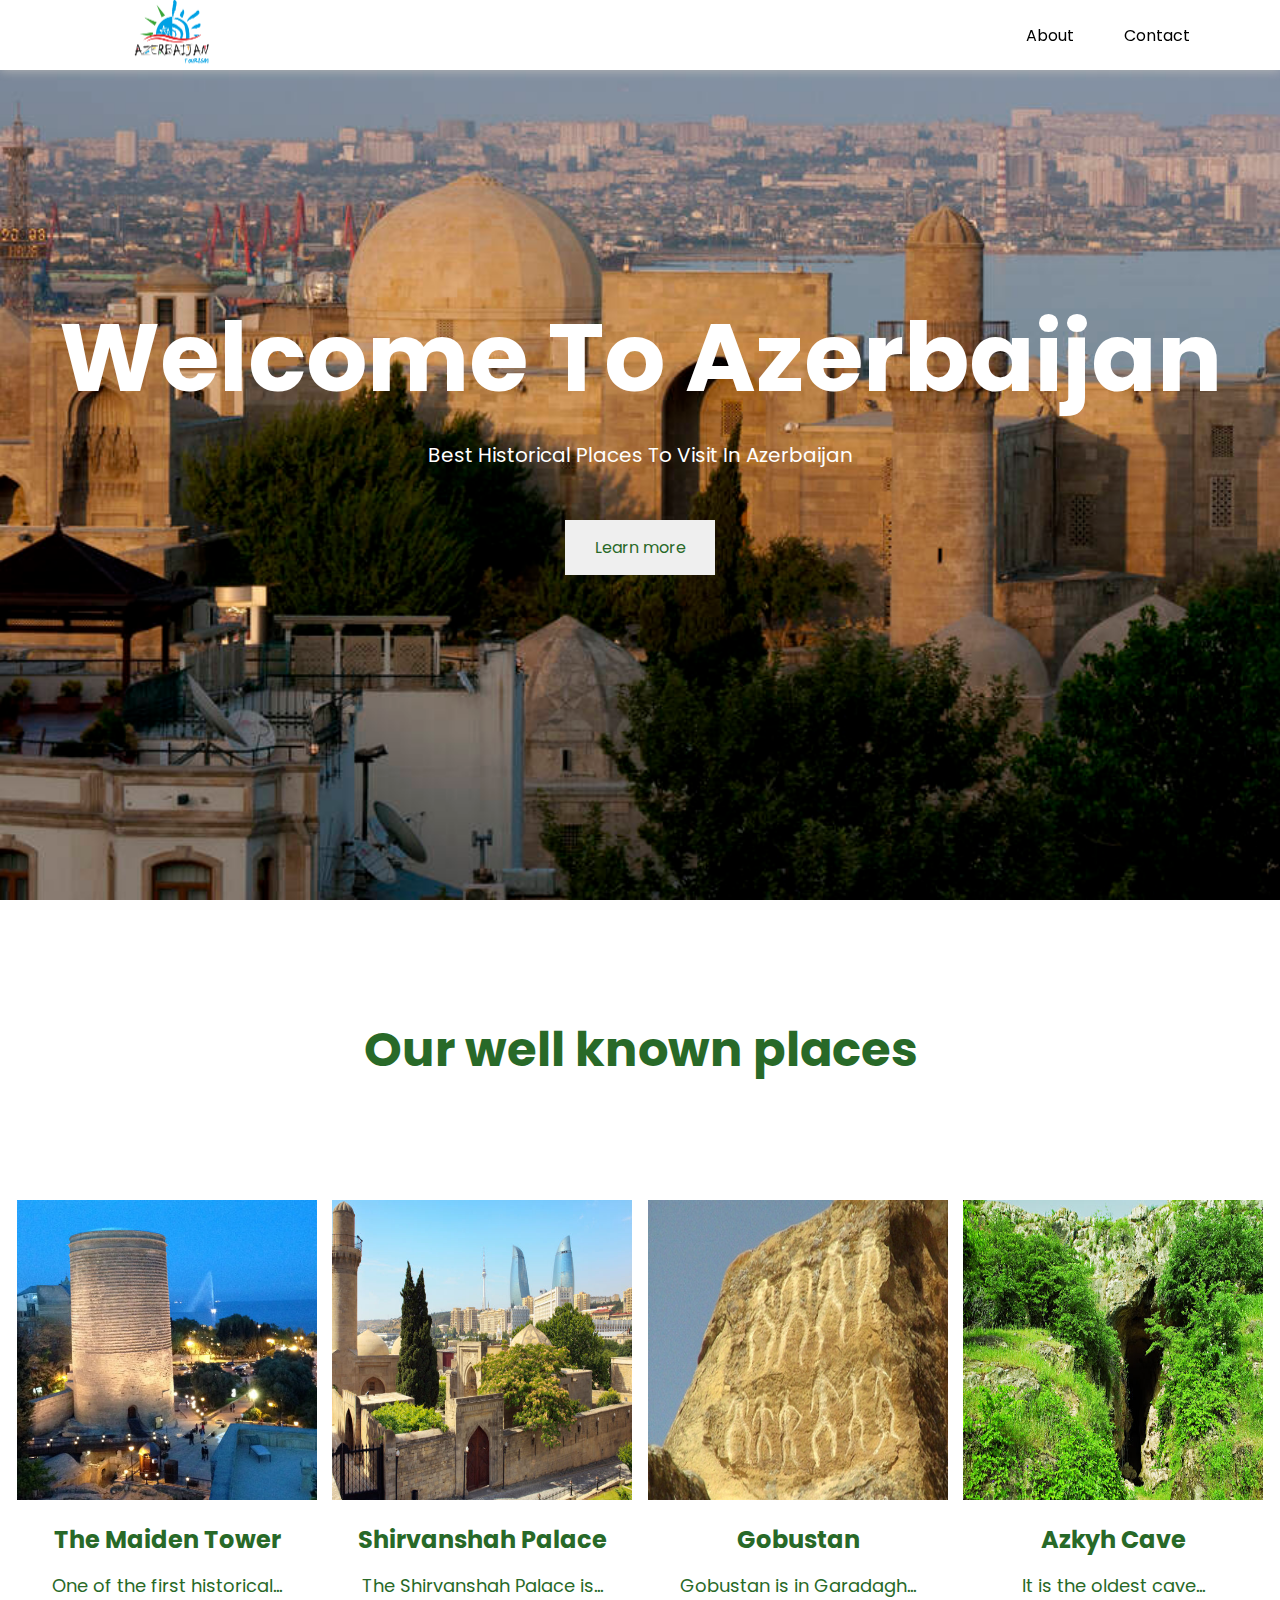
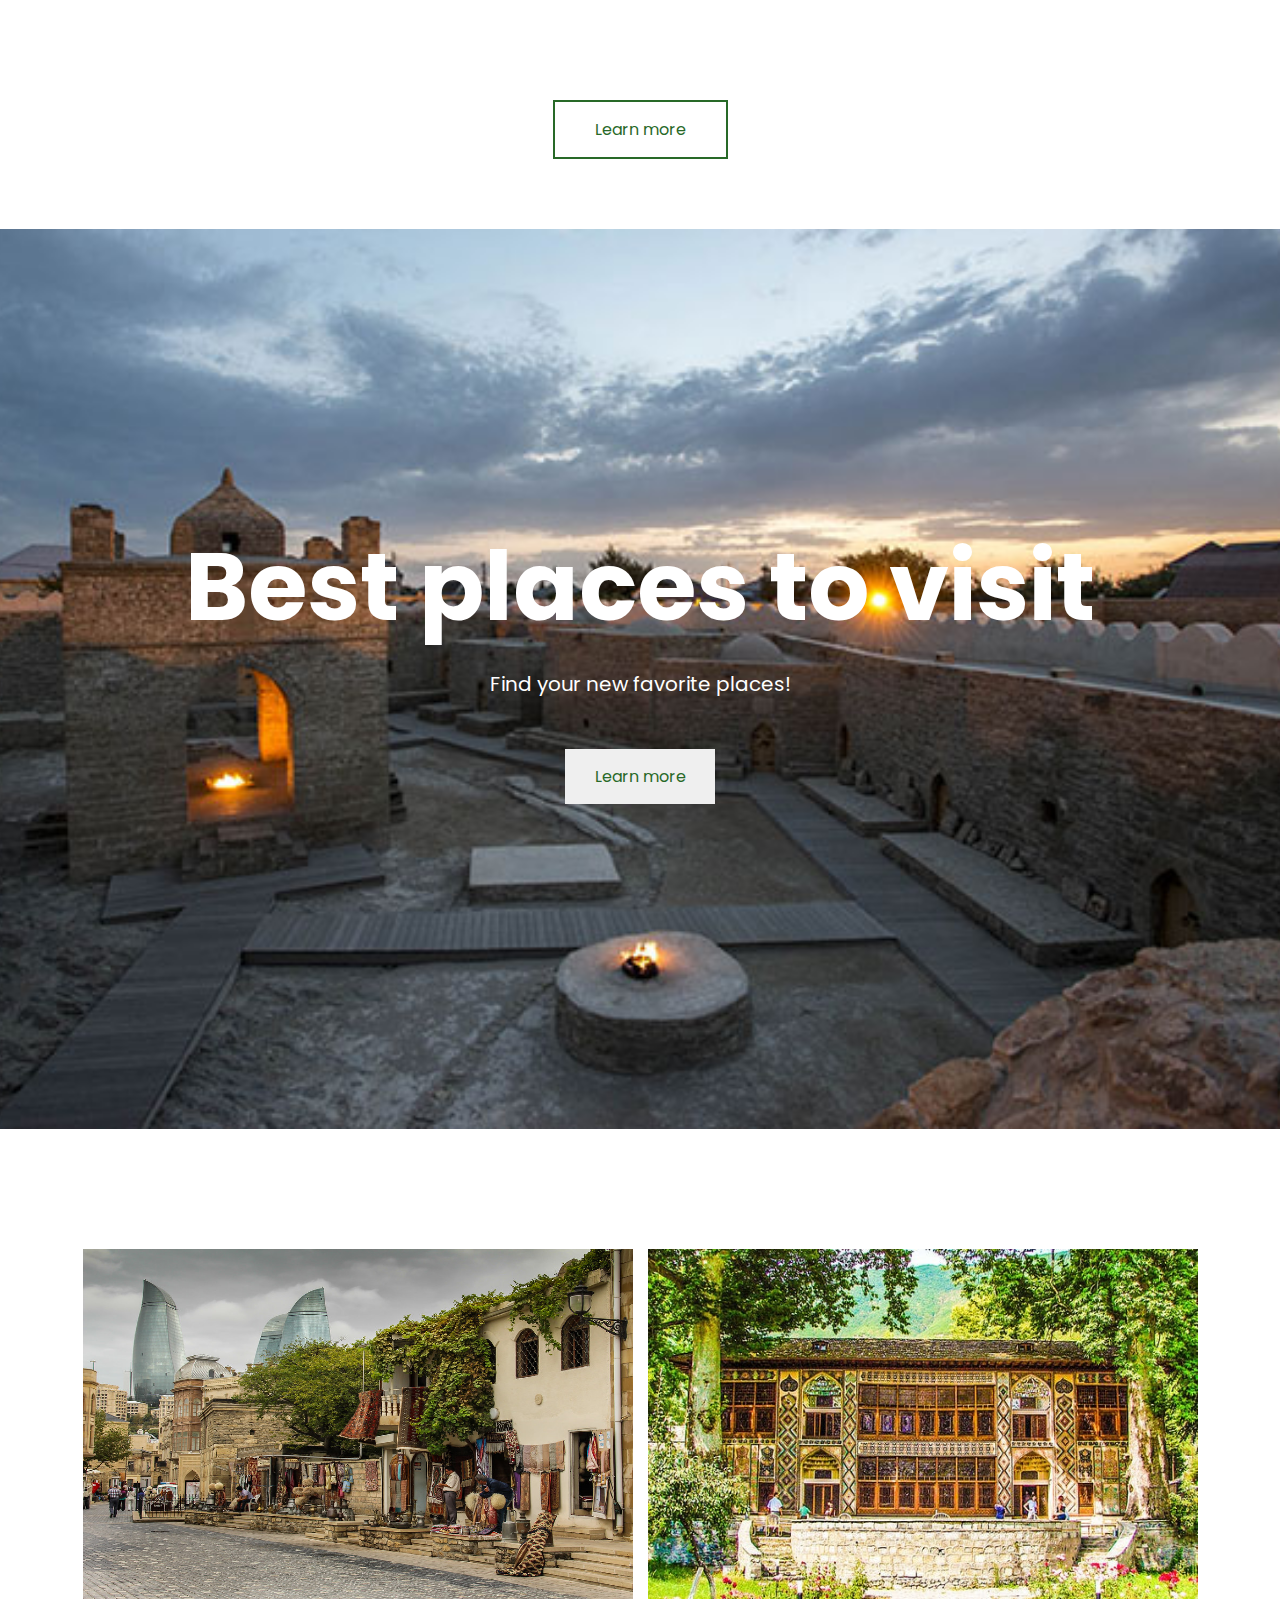
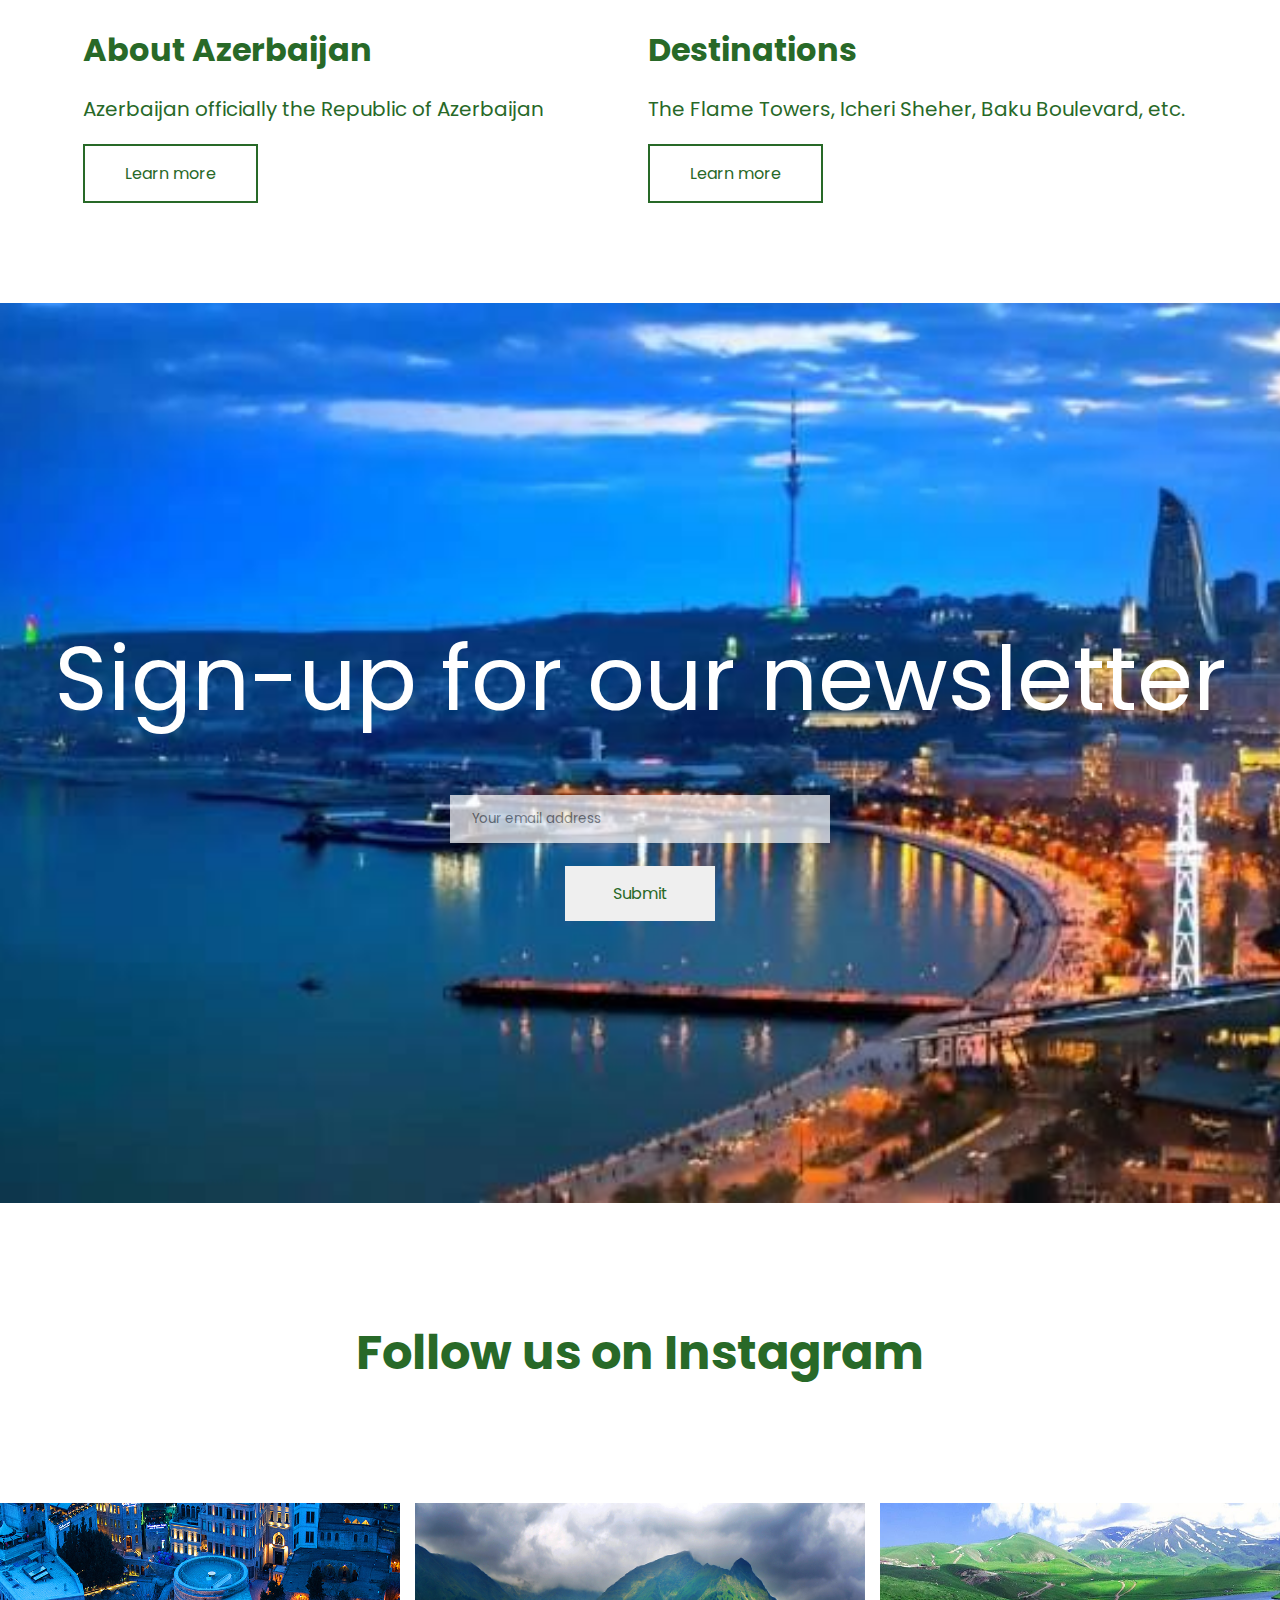
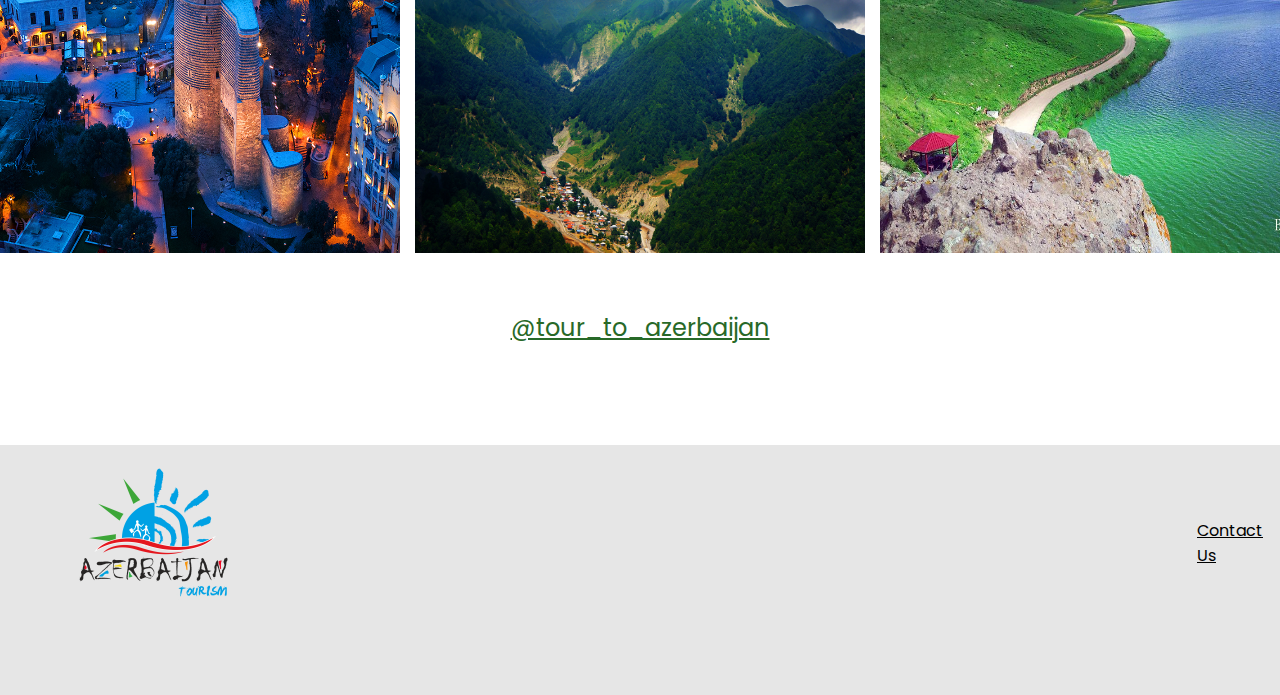
==== index.html @ d9411fdf "azerbaijan historical places" ====
<!DOCTYPE html>
<html lang="en">

<head>
    <meta charset="UTF-8">
    <meta http-equiv="X-UA-Compatible" content="IE=edge">
    <meta name="viewport" content="width=device-width, initial-scale=1.0">
    <link rel="stylesheet" href="./assets/index.css">

    <link rel="stylesheet" href="https://cdnjs.cloudflare.com/ajax/libs/font-awesome/6.2.1/css/all.min.css"
        integrity="sha512-MV7K8+y+gLIBoVD59lQIYicR65iaqukzvf/nwasF0nqhPay5w/9lJmVM2hMDcnK1OnMGCdVK+iQrJ7lzPJQd1w=="
        crossorigin="anonymous" referrerpolicy="no-referrer" />
    <link rel="preconnect" href="https://fonts.googleapis.com">
    <link rel="preconnect" href="https://fonts.gstatic.com" crossorigin>
    <link href="https://fonts.googleapis.com/css2?family=Poppins:wght@200;300;400&display=swap" rel="stylesheet">
    <link rel="icon" href="./assets/img/logo.png">
    <title>Home</title>
</head>

<body>
    <!-- NAVBAR START -->
    <nav>
        <div class="nav_container">
            <div class="logo_bar">
                <a href="">
                    <div class="hamburger_menu"><i class="fa-solid fa-bars"></i></div>
                </a>
                <a href="./index.html">
                    <div class="nav_logo"><img class="azerbaijan" src="./assets/img/logo.png" alt=""></div>
                </a>
            </div>

            <div class="menu_container">
                <ul class="menu">
                    <div class="first_menu">

                        <div id="about-a">
                            <a href="./about.html">
                                <li>About <i class="fa-solid fa-caret-down"></i></li>
                            </a>
                            <a href="./destinations.html" class="inner">Destinations</a>
                        </div>

                        <a href="./contact.html">
                            <li>Contact</li>
                        </a>
                    </div>


                </ul>
            </div>
        </div>
    </nav>
    <!-- NAVBAR END -->


    <!-- SECTION 1 START -->
    <section class="welcome">
        <div class="home_container">
            <div>
                <h1>Welcome To Azerbaijan</h1>
                <p>Best Historical Places To Visit In Azerbaijan</p>
                <a href="./about.html"> <button class="btn_head">
                        Learn more
                    </button></a>
            </div>
    </section>
    <!-- SECTION 1 END -->

    <!-- SECTION 2 START -->
    <section class="wellknown">

        <div class="wellknown_container"><span>Our well known places</span></div>

        <div class="wellknown_card">
            <div class="card_1">
                <img src="./assets/img/maidantower.jpg" alt="">
                <div class="wellknown_cards_text">
                    <h3>The Maiden Tower</h3>
                    <p>One of the first historical...</p>
                </div>
            </div>

            <div class="card_2">
                <img src="./assets/img/shirvanshahs.jpg" alt="">
                <div class="wellknown_cards_text">
                    <h3>Shirvanshah Palace</h3>
                    <p>The Shirvanshah Palace is...</p>
                </div>
            </div>

            <div class="card_3">
                <img src="./assets/img/gobustan.jpg" alt="">
                <div class="wellknown_cards_text">
                    <h3>Gobustan</h3>
                    <p>Gobustan is in Garadagh...</p>
                </div>
            </div>

            <div class="card_4">
                <img src="./assets/img/AzkyhCave.jpg" alt="">
                <div class="wellknown_cards_text">
                    <h3>Azkyh Cave</h3>
                    <p>It is the oldest cave...</p>
                </div>
            </div>
        </div>
        <div class="more_btn"><a href="./about.html"><button>Learn more</button></a></div>

    </section>
    <!-- SECTION 2 END -->


    <!-- SECTION 3 START -->

    <section class="find">
        <div class="findItems">
            <div>
                <h2>Best places to visit</h2>
                <p>Find your new favorite places!</p>
                <a href="./about.html"> <button class="btn_sec3">
                        Learn more
                    </button></a>
            </div>
    </section>
    <!-- SECTION 3 END -->

    <!-- SECTION 4 START -->
    <section class="learnMore">
        <div class="learnMoreCard">
            <div class="card1">
                <img src="./assets/img/learnmore.jpg" alt="">
                <div class="learnMoreCardText">
                    <h3>About Azerbaijan</h3>
                    <p>Azerbaijan officially the Republic of Azerbaijan</p>
                    <a href="./about.html"><button class="learnMoreBTN">Learn more</button></a>
                </div>
            </div>

            <div class="card2">
                <img src="./assets/img/shekikhan.jpg" alt="">
                <div class="learnMoreCardText">
                    <h3>Destinations</h3>
                    <p>The Flame Towers, Icheri Sheher, Baku Boulevard, etc.</p>
                    <a href="./destinations.html"><button class="learnMoreBTN">Learn more</button></a>
                </div>
            </div>
        </div>

    </section>
    <!-- SECTION 4 END -->


    <!-- SECTION 5 START -->
    <section class="signUp">
        <div class="signUpContainer">
            <div class="row">
                <h2>Sign-up for our newsletter</h2>
                <input type="text" class="email" placeholder="Your email address">
                <button class="submit">Submit</button>
            </div>
    </section>
    <!-- SECTION 5 END -->

    <!-- SECTION 6 START -->
    <section class="followUs">

        <div class="followUsContainer"><span>Follow us on Instagram</span></div>

        <div class="followUsCard">
            <div class="c1">
                <img src="./assets/img/flw1.png" alt="">
            </div>

            <div class="c2">
                <img src="./assets/img/flw2.jpg" alt="">
            </div>

            <div class="c3">
                <img src="./assets/img/flw3.jpg" alt="">
            </div>


        </div>
        <div class="instagramLink"><a href="https://www.instagram.com/">@tour_to_azerbaijan</a></div>

    </section>
    <!-- SECTION 6 END -->

    <!-- FOOTER START -->
    <footer>
        <div class="footerContainer">

            <div class="up">
                <div class="foot_logo"><img class="mina" src="./assets/img/logo.png" alt=""></div>
            </div>
            <div class="footerLink">
                <ul>

                    <a href="./contact.html">
                        <li>Contact Us</li>
                    </a>
                </ul>
            </div>

        </div>

    </footer>
    <!-- FOOTER END -->
</body>

</html>
---- assets/index.css ----
* {
    box-sizing: border-box;
    margin: 0;
    padding: 0;
  }
  
  ul, ol, a {
    text-decoration: none;
    list-style: none;
    color: inherit;
  }
  
  * {
    font-family: "Poppins", sans-serif;
  }
  
  button {
    cursor: pointer;
  }






  nav {
    width: 100%;
    height: 70px;
    background-color: rgb(255, 255, 255);
    display: flex;
    align-items: center;
    justify-content: center;
    position: fixed;
    z-index: 1;
    box-shadow: rgb(182, 182, 182) 0px 1px 10px;
  }
  nav .nav_container {
    padding: 50px;
    display: flex;
    align-items: center;
    max-width: 1200px;
    width: 100%;
    justify-content: space-between;
  }
  nav .nav_container .logo_bar {
    display: flex;
    align-items: center;
  }
  nav .nav_container .logo_bar .azerbaijan {
    padding-left: 30px;
    width: 130px;
    display: flex;
    align-items: center;
  }
  nav .nav_container .menu {
    display: flex;
  }
  nav .nav_container .first_menu {
    gap: 50px;
    display: flex;
    align-items: center;
  }
  nav ul {
    display: flex;
    gap: 50px;
    justify-content: space-between;
  }
  nav ul a:hover {
    text-decoration: underline;
  }
  nav ul .inner {
    position: absolute;
    display: none;
    background-color: #fff;
    border-radius: 5px;
    padding: 20px 20px;
  }
  nav ul #about-a:hover .inner {
    display: block;
  }
  nav ul #about-a:hover i {
    transform: rotate(180deg);
  }
  nav ul li {
    font-weight: 400;
    font-style: normal;
  }
  nav ul li i {
    transition: transform 0.2s ease-in-out;
  }
  nav .hamburger_menu {
    display: none;
  }
  



  
  @media screen and (max-width: 767px) {
    nav {
      align-items: center;
    }
    nav .hamburger_menu {
      padding: 10px;
      display: block;
      align-items: center;
    }
    nav .nav_container {
      align-items: center;
    }
    nav .nav_container .menu_container .menu .first_menu {
      display: none;
    }
  }

  footer {
    width: 100%;
    height: 250px;
    background-color: #e6e6e6;
    display: flex;
    align-items: flex-start;
  }
  footer .footerContainer {
    max-width: 1300px;
    width: 100%;
    display: flex;
  }
  footer .footerContainer .up {
    padding-left: 50px;
    display: flex;
    max-width: 1200px;
    width: 100%;
    flex-direction: column;
    align-content: center;
  }
  footer .footerContainer .up .socialICON {
    padding: 20px;
    display: flex;
    gap: 20px;
  }
  footer .footerContainer .footerLink {
    display: flex;
  }
  footer .footerContainer .footerLink ul {
    align-items: center;
    display: flex;
    gap: 50px;
    justify-content: space-between;
    text-decoration: underline;
  }
  footer .footerContainer .footerLink ul li {
    font-weight: 400;
    font-style: normal;
  }





  .welcome {
    background-image: url("../assets/img/sec1bghome.jpg");
    background-repeat: no-repeat;
    background-position: center;
    display: flex;
    height: 100vh;
    justify-content: center;
    align-items: center;
    flex-direction: column;
    background-size: cover;
  }
  .welcome .home_container {
    color: white;
    text-align: center;
    display: flex;
    flex-direction: column;
  }
  .welcome .home_container h1 {
    font-size: 96px;
  }
  .welcome .home_container p {
    font-size: 20px;
    padding: 10px;
  }
  .welcome .home_container .btn_head {
    color: #286928;
    height: 55px;
    width: 150px;
    font-size: 16px;
    border-color: transparent;
    margin: 40px;
  }
  .welcome .home_container .btn_head:hover {
    background-color: rgb(222, 222, 222);
  }



  .wellknown {
    display: flex;
    flex-direction: column;
    justify-content: center;
    align-items: center;
  }
  .wellknown span {
    font-weight: bold;
    width: 100%;
    height: 300px;
    display: flex;
    justify-content: center;
    align-items: center;
    font-size: 48px;
    color: #286928;
  }
  .wellknown .wellknown_card {
    display: flex;
    flex-direction: row;
    min-width: 70%;
    justify-content: space-around;
    gap: 15px;
    
  }
  .wellknown .wellknown_card  img{
    height: 300px;
    width: 300px;

  }
  .wellknown .wellknown_card .wellknown_cards_text {
    padding: 15px;
    display: flex;
    flex-direction: column;
    justify-content: center;
    align-items: center;
    color: #286928;
  }
  .wellknown .wellknown_card .wellknown_cards_text h3 {
    font-size: 24px;
  }
  .wellknown .wellknown_card .wellknown_cards_text p {
    font-size: 18px;
    padding: 15px;
  }
  .wellknown .more_btn {
    width: 100%;
    height: 200px;
    display: flex;
    flex-direction: column;
    justify-content: center;
    align-items: center;
  }
  .wellknown .more_btn button {
    padding: 15px 40px;
    border: 2px #286928 solid;
    background-color: transparent;
    color: #286928;
    font-size: 16px;
  }
  .wellknown .more_btn button:hover {
    background-color: #286928;
    color: white;
  }




  .find {
    background-image: url("../assets/img/find.jpg");
    background-repeat: no-repeat;
    background-position: center;
    display: flex;
    height: 100vh;
    justify-content: center;
    align-items: center;
    flex-direction: column;
    background-size: cover;
    margin-bottom: 100px;
  }
  .find .findItems {
    color: white;
    text-align: center;
    display: flex;
    flex-direction: column;
  }
  .find .findItems h2 {
    font-size: 96px;
  }
  .find .findItems p {
    font-size: 20px;
    padding: 10px;
  }
  .find .findItems .btn_sec3 {
    color:  #286928;
    height: 55px;
    width: 150px;
    font-size: 16px;
    border-color: transparent;
    margin: 40px;
  }
  .find .findItems .btn_sec3:hover {
    background-color: rgb(222, 222, 222);
  }


  .learnMore {
    display: flex;
    flex-direction: column;
    justify-content: center;
    align-items: center;
  }
  .learnMore .learnMoreCard {
    display: flex;
    flex-direction: row;
    min-width: 70%;
    justify-content: space-around;
    gap: 15px;
    margin-top: 20px;
  }
  .learnMore .learnMoreCard img{
    height: 350px;
    width: 550px;
  }
  .learnMore .learnMoreCard .learnMoreCardText {
    flex-direction: column;
    justify-content: center;
    align-items: center;
    color:#286928;
    margin-top: 20px;
  }
  .learnMore .learnMoreCard .learnMoreCardText h3 {
    font-size: 32px;
    margin-top: 20px;
  }
  .learnMore .learnMoreCard .learnMoreCardText p {
    font-size: 20px;
    margin-top: 20px;
  }
  .learnMore .learnMoreBTN {
    padding: 15px 40px;
    border: 2px#286928 solid;
    background-color: transparent;
    color:#286928;
    font-size: 16px;
    margin-top: 20px;
  }
  .learnMore .learnMoreBTN:hover {
    background-color:#286928;
    color: white;
  }


  .signUp {
    background-image: url("../assets/img/baku.jpg");
    background-repeat: no-repeat;
    background-position: center;
    display: flex;
    height: 100vh;
    justify-content: center;
    align-items: center;
    flex-direction: column;
    background-size: cover;
    margin-top: 100px;
  }
  .signUp .signUpContainer {
    color: white;
    text-align: center;
  }
  .signUp .signUpContainer .row {
    display: flex;
    flex-direction: column;
    justify-content: center;
    align-items: center;
  }
  .signUp .signUpContainer h2 {
    font-size: 90px;
    font-weight: normal;
    padding: 40px;
  }
  .signUp .signUpContainer .email {
    width: 380px;
    padding: 12px 20px;
    margin: 8px 0;
    display: inline-block;
    box-sizing: border-box;
    border-color: transparent;
    opacity: 0.7;
  }
  .signUp .signUpContainer .submit {
    color: #286928;
    height: 55px;
    width: 150px;
    font-size: 16px;
    border-color: transparent;
    margin: 15px;
  }
  .signUp .signUpContainer .submit:hover {
    background-color: rgb(222, 222, 222);
  }

  .followUs {
    display: flex;
    flex-direction: column;
    justify-content: center;
    align-items: center;
  }
  .followUs span {
    font-weight: bold;
    width: 100%;
    height: 300px;
    display: flex;
    justify-content: center;
    align-items: center;
    font-size: 48px;
    color: #286928;
  }
  .followUs .followUsCard {
    display: flex;
    flex-direction: row;
    min-width: 70%;
    justify-content: space-around;
    gap: 15px;
  }
  .followUs .followUsCard img{
    height: 350px;
    width: 450px;
  }
  .followUs a {
    display: flex;
    padding: 50px;
    margin-bottom: 50px;
    color: #286928;
    font-size: 24px;
    text-decoration: underline;
  }
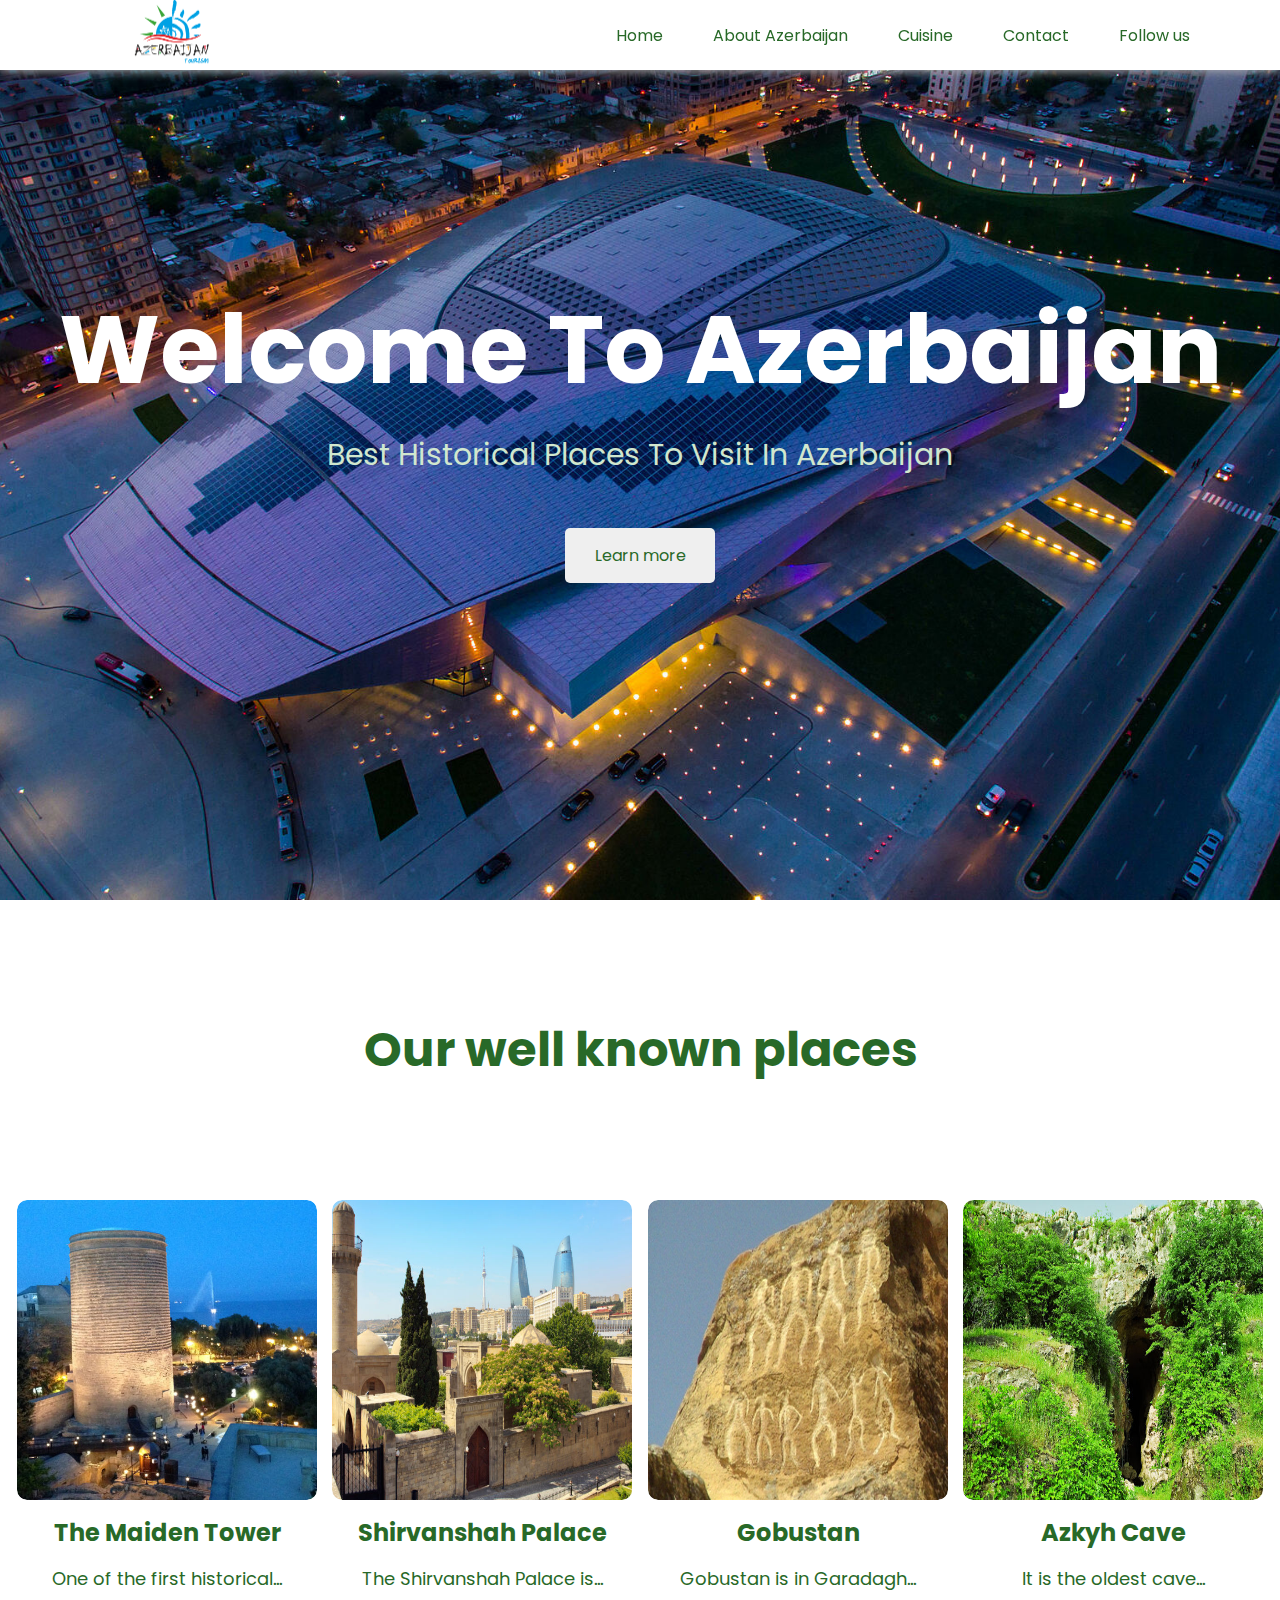
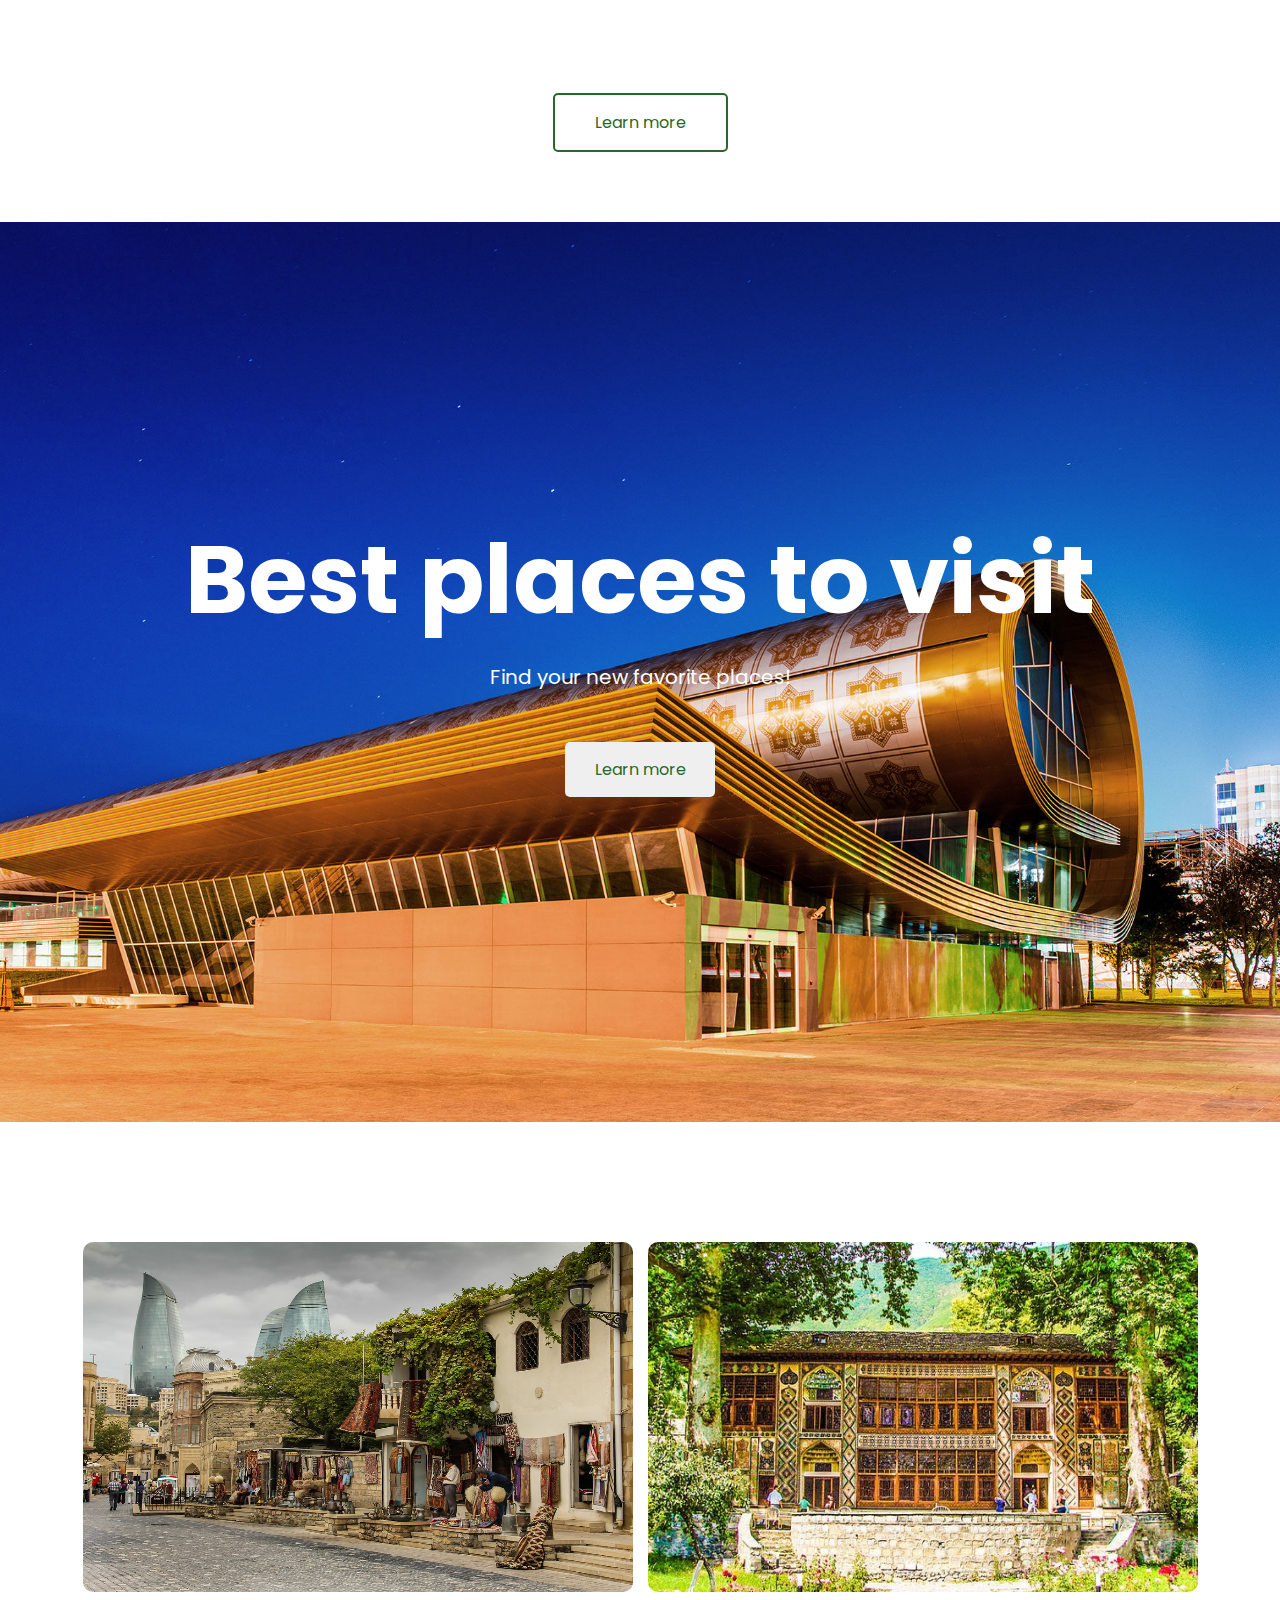
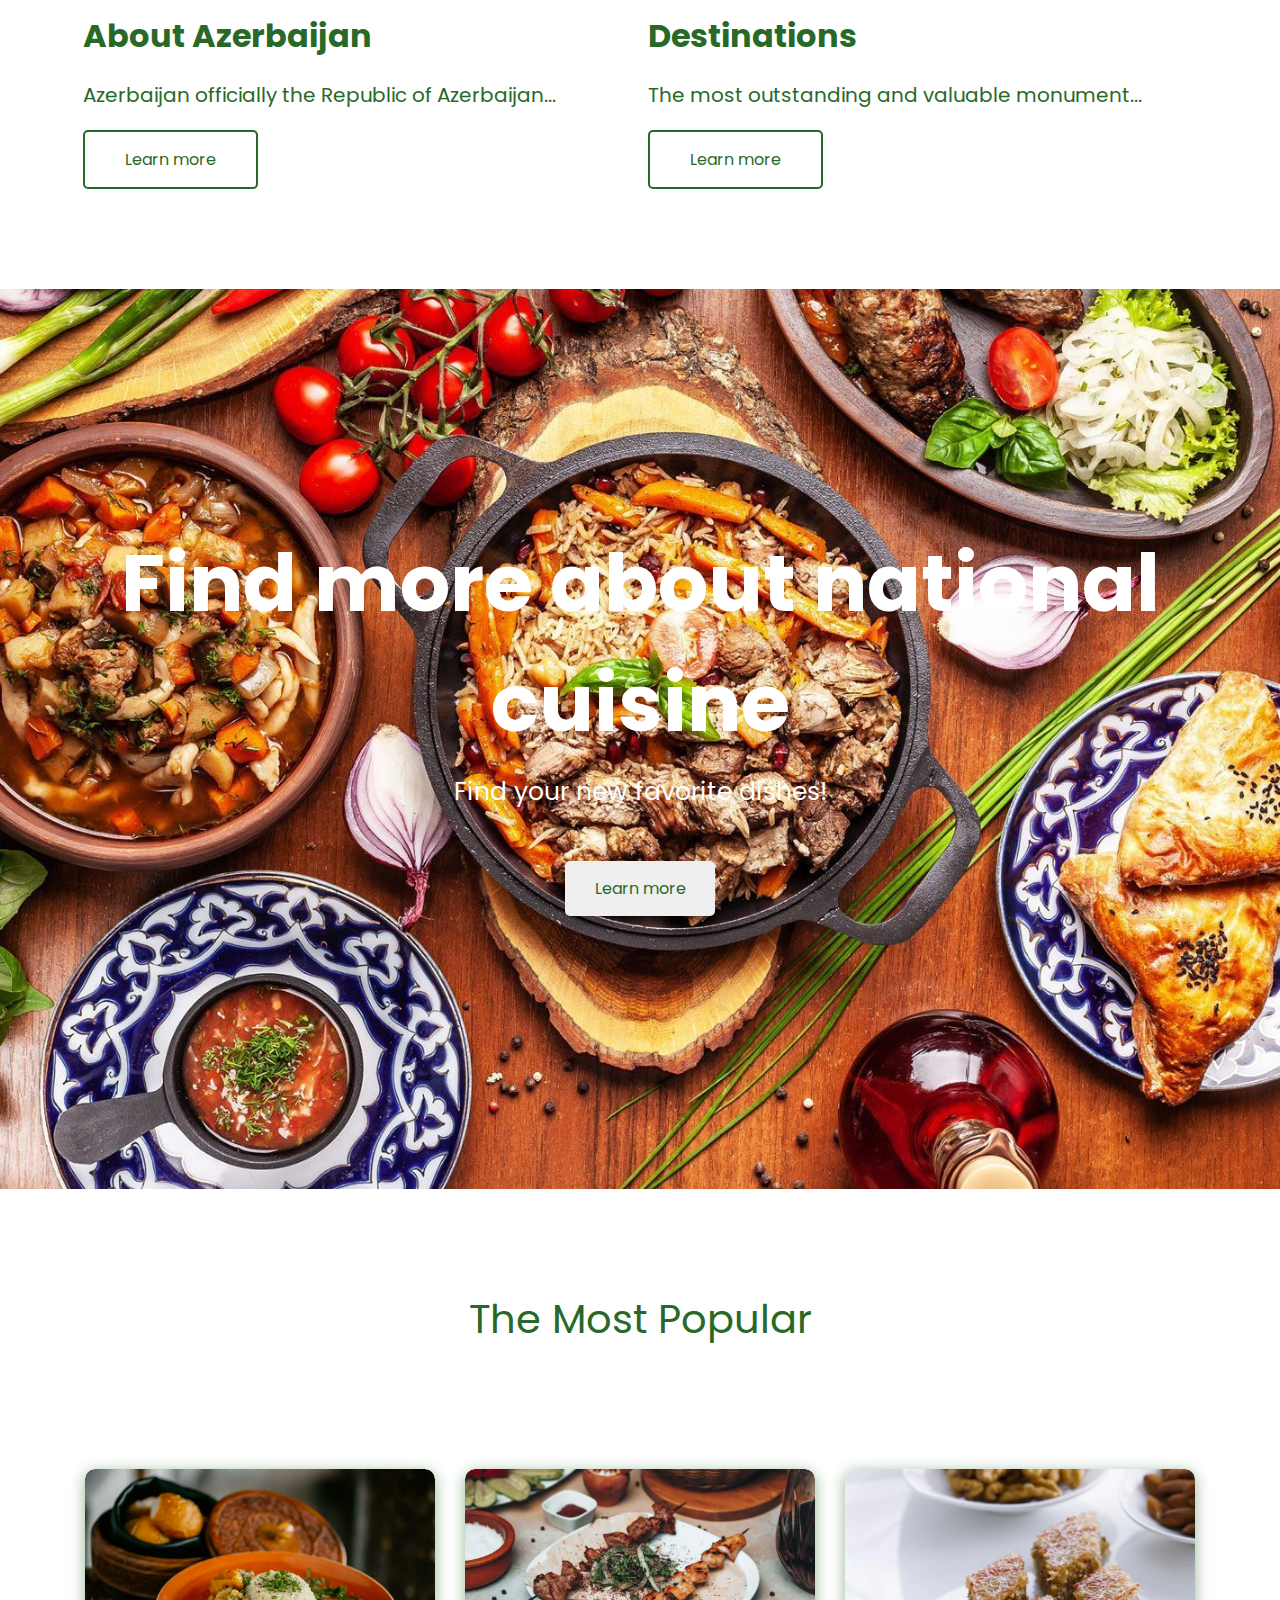
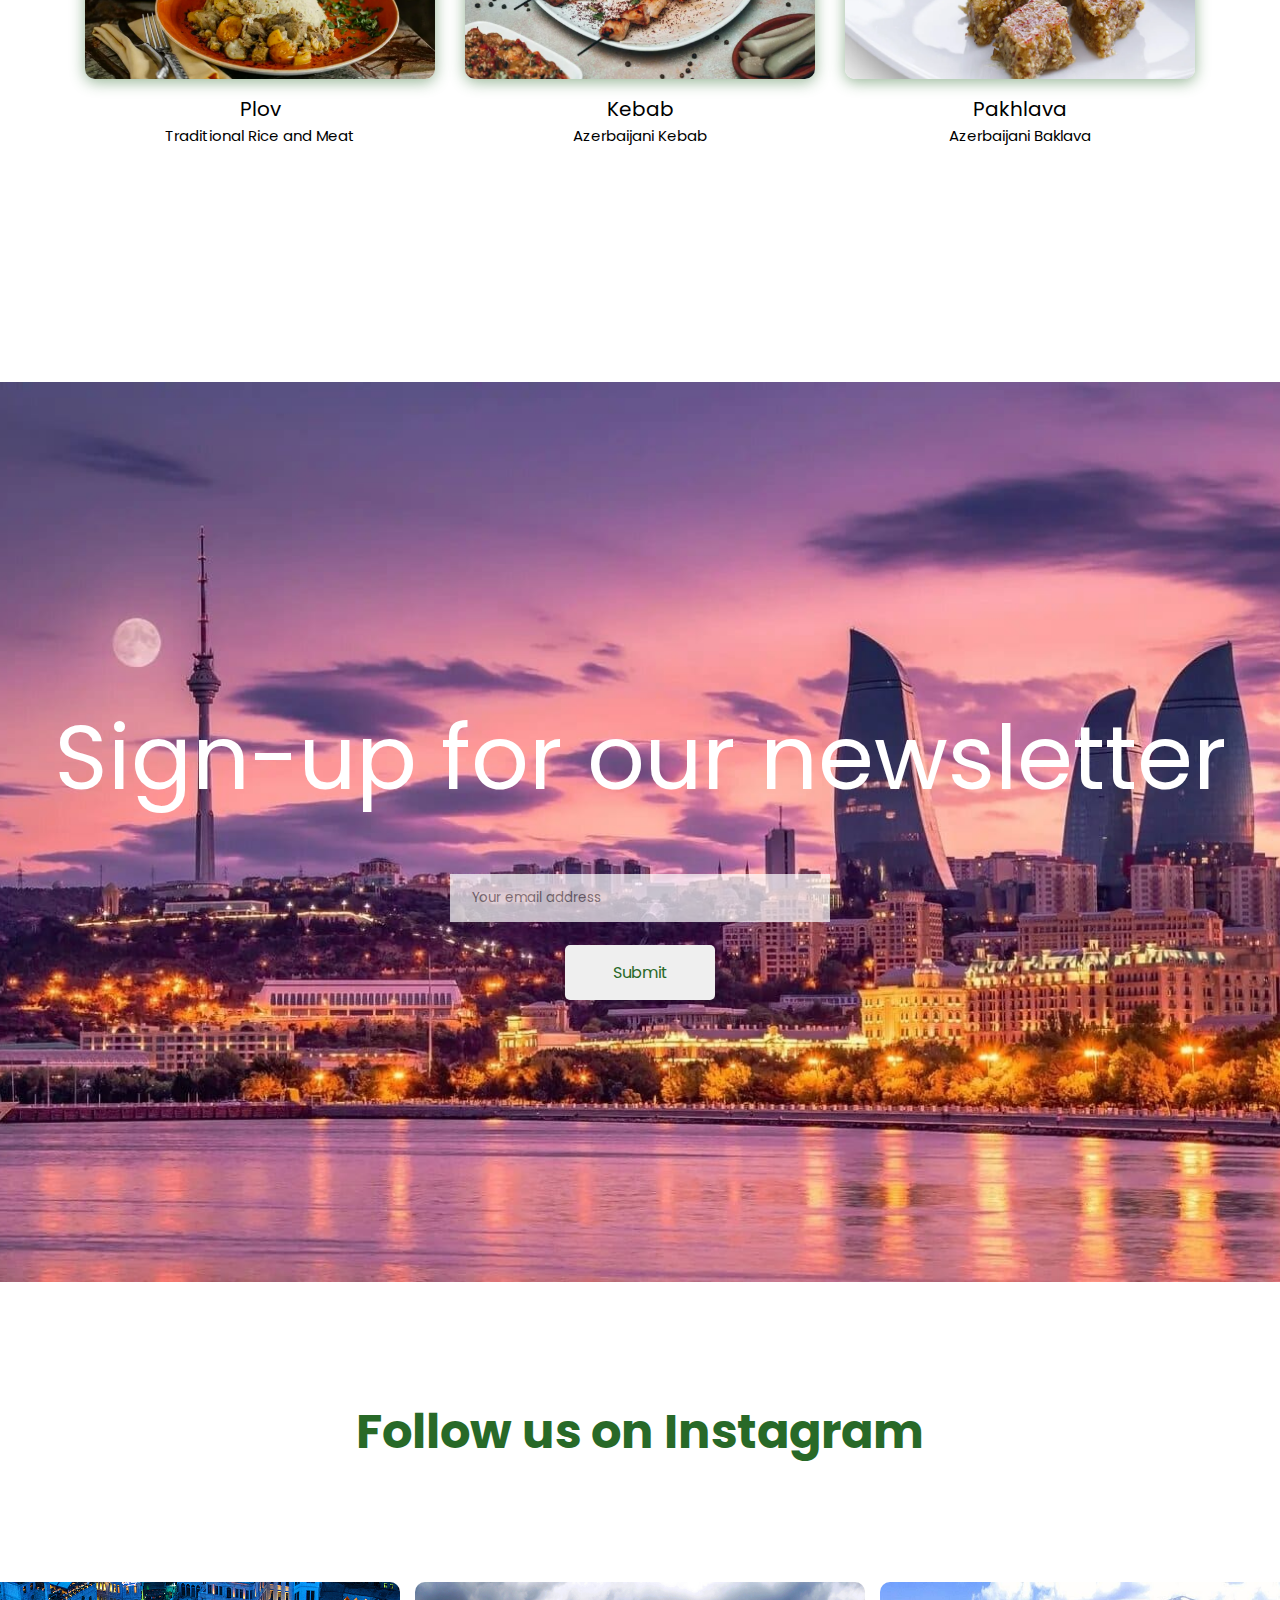
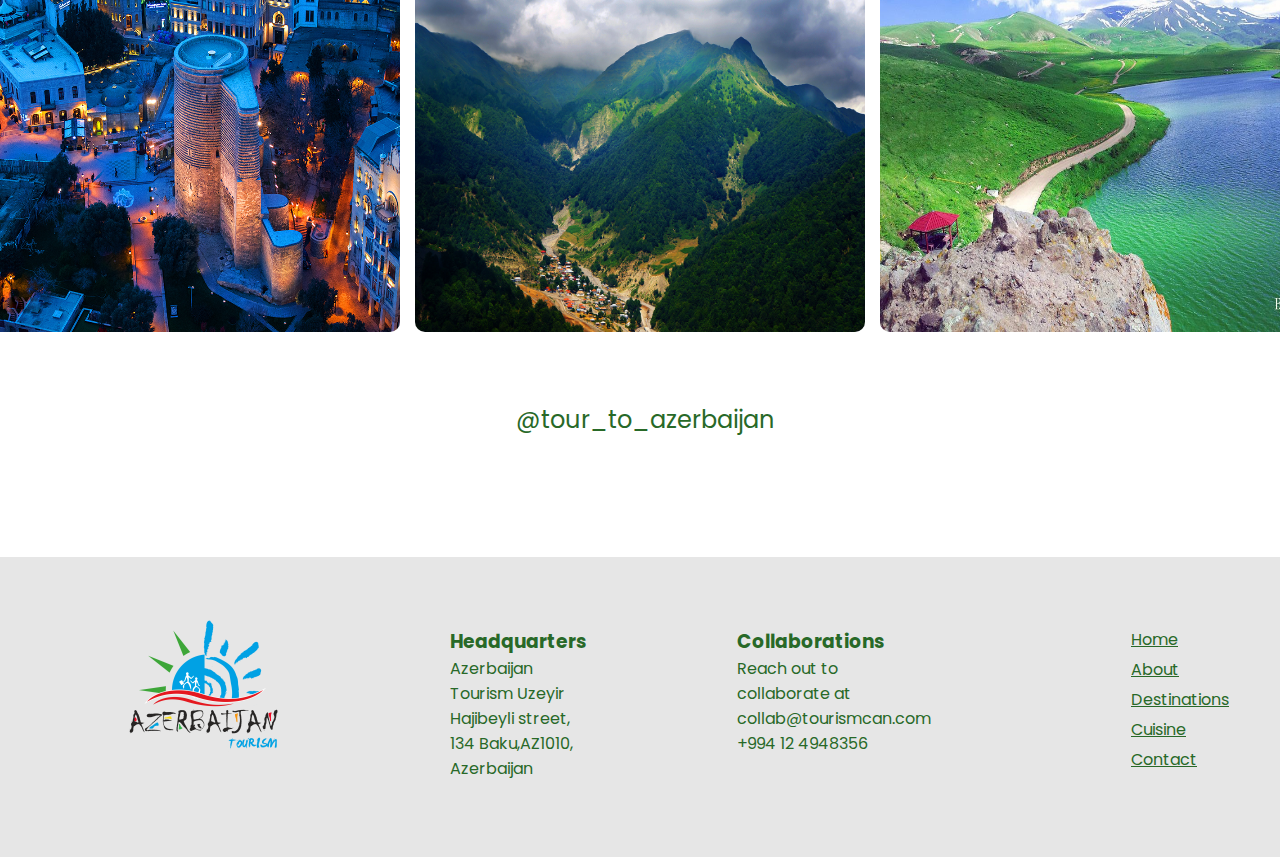
==== commit 000f0f9b: "added changes" ====
--- a/index.html
+++ b/index.html
@@ -5,7 +5,7 @@
     <meta charset="UTF-8">
     <meta http-equiv="X-UA-Compatible" content="IE=edge">
     <meta name="viewport" content="width=device-width, initial-scale=1.0">
-    <link rel="stylesheet" href="./assets/index.css">
+    <link rel="stylesheet" href="./assets/style.css">
 
     <link rel="stylesheet" href="https://cdnjs.cloudflare.com/ajax/libs/font-awesome/6.2.1/css/all.min.css"
         integrity="sha512-MV7K8+y+gLIBoVD59lQIYicR65iaqukzvf/nwasF0nqhPay5w/9lJmVM2hMDcnK1OnMGCdVK+iQrJ7lzPJQd1w=="
@@ -14,6 +14,9 @@
     <link rel="preconnect" href="https://fonts.gstatic.com" crossorigin>
     <link href="https://fonts.googleapis.com/css2?family=Poppins:wght@200;300;400&display=swap" rel="stylesheet">
     <link rel="icon" href="./assets/img/logo.png">
+    <link rel="stylesheet" href="https://cdnjs.cloudflare.com/ajax/libs/font-awesome/6.4.0/css/all.min.css"
+        integrity="sha512-iecdLmaskl7CVkqkXNQ/ZH/XLlvWZOJyj7Yy7tcenmpD1ypASozpmT/E0iPtmFIB46ZmdtAc9eNBvH0H/ZpiBw=="
+        crossorigin="anonymous" referrerpolicy="no-referrer" />
     <title>Home</title>
 </head>
 
@@ -33,19 +36,25 @@
             <div class="menu_container">
                 <ul class="menu">
                     <div class="first_menu">
-
+                        <a href="./index.html">
+                            <li>Home</li>
+                        </a>
                         <div id="about-a">
                             <a href="./about.html">
-                                <li>About <i class="fa-solid fa-caret-down"></i></li>
+                                <li>About Azerbaijan <i class="fa-solid fa-caret-down"></i></li>
                             </a>
                             <a href="./destinations.html" class="inner">Destinations</a>
                         </div>
-
+                        <a href="./cuisine.html">
+                            <li>Cuisine</li>
+                        </a>
                         <a href="./contact.html">
                             <li>Contact</li>
                         </a>
-                    </div>
-
+                        <a href="https://www.instagram.com/">
+                            <li>Follow us</li>
+                        </a>
+                    </div>
 
                 </ul>
             </div>
@@ -74,15 +83,21 @@
 
         <div class="wellknown_card">
             <div class="card_1">
-                <img src="./assets/img/maidantower.jpg" alt="">
+                <div class="img-hover-zoom">
+                    <img src="./assets/img/maidantower.jpg" alt="This zooms-in really well and smooth">
+                </div>
                 <div class="wellknown_cards_text">
                     <h3>The Maiden Tower</h3>
                     <p>One of the first historical...</p>
                 </div>
             </div>
 
+
+
             <div class="card_2">
-                <img src="./assets/img/shirvanshahs.jpg" alt="">
+                <div class="img-hover-zoom">
+                    <img src="./assets/img/shirvanshahs.jpg" alt="This zooms-in really well and smooth">
+                </div>
                 <div class="wellknown_cards_text">
                     <h3>Shirvanshah Palace</h3>
                     <p>The Shirvanshah Palace is...</p>
@@ -90,7 +105,9 @@
             </div>
 
             <div class="card_3">
-                <img src="./assets/img/gobustan.jpg" alt="">
+                <div class="img-hover-zoom">
+                    <img src="./assets/img/gobustan.jpg" alt="This zooms-in really well and smooth">
+                </div>
                 <div class="wellknown_cards_text">
                     <h3>Gobustan</h3>
                     <p>Gobustan is in Garadagh...</p>
@@ -98,27 +115,28 @@
             </div>
 
             <div class="card_4">
-                <img src="./assets/img/AzkyhCave.jpg" alt="">
+                <div class="img-hover-zoom">
+                    <img src="./assets/img/AzkyhCave.jpg" alt="This zooms-in really well and smooth">
+                </div>
                 <div class="wellknown_cards_text">
                     <h3>Azkyh Cave</h3>
                     <p>It is the oldest cave...</p>
                 </div>
             </div>
         </div>
-        <div class="more_btn"><a href="./about.html"><button>Learn more</button></a></div>
+        <div class="more_btn"><a href="./destinations.html"><button>Learn more</button></a></div>
 
     </section>
     <!-- SECTION 2 END -->
 
 
     <!-- SECTION 3 START -->
-
     <section class="find">
         <div class="findItems">
             <div>
                 <h2>Best places to visit</h2>
                 <p>Find your new favorite places!</p>
-                <a href="./about.html"> <button class="btn_sec3">
+                <a href="./destinations.html"> <button class="btn_sec3">
                         Learn more
                     </button></a>
             </div>
@@ -129,19 +147,29 @@
     <section class="learnMore">
         <div class="learnMoreCard">
             <div class="card1">
-                <img src="./assets/img/learnmore.jpg" alt="">
+                <div class="container2">
+                    <img src="./assets/img/learnmore.jpg" alt="Avatar" class="image2">
+                    <div class="overlay2">OLD CITY ICHARI SHAHAR</div>
+                </div>
                 <div class="learnMoreCardText">
                     <h3>About Azerbaijan</h3>
-                    <p>Azerbaijan officially the Republic of Azerbaijan</p>
+                    <p>Azerbaijan officially the Republic of Azerbaijan...</p>
                     <a href="./about.html"><button class="learnMoreBTN">Learn more</button></a>
                 </div>
             </div>
 
+
+
+
             <div class="card2">
-                <img src="./assets/img/shekikhan.jpg" alt="">
+
+                <div class="container2">
+                    <img src="./assets/img/shekikhan.jpg" alt="">
+                    <div class="overlay2">SHEKI KHAN PALACE</div>
+                </div>
                 <div class="learnMoreCardText">
                     <h3>Destinations</h3>
-                    <p>The Flame Towers, Icheri Sheher, Baku Boulevard, etc.</p>
+                    <p>The most outstanding and valuable monument...</p>
                     <a href="./destinations.html"><button class="learnMoreBTN">Learn more</button></a>
                 </div>
             </div>
@@ -152,6 +180,58 @@
 
 
     <!-- SECTION 5 START -->
+    <section class="findcuisine">
+        <div class="findcuisineItems">
+            <div>
+                <h2>Find more about national cuisine</h2>
+                <p>Find your new favorite dishes!</p>
+                <a href="./cuisine.html"> <button class="btn_sec3">
+                        Learn more
+                    </button></a>
+            </div>
+    </section>
+    <!-- SECTION 5 END -->
+
+
+    <!-- SECTION 6 START -->
+    <section class="cuisinemenu">
+        <div class="refineSort">
+            <span>The Most Popular</span>
+        </div>
+        <div class="cuisinemenucartcontainer">
+            <div class="firstROW">
+                <div class="cuisinemenuCard">
+                    <div class="card_1">
+                        <div class="cardZoom"><img src="./assets/img/plov.png" alt=""></div>
+                        <div class="cuisineCardsText">
+                            <h3>Plov</h3>
+                            <p>Traditional Rice and Meat</p>
+                        </div>
+                    </div>
+
+                    <div class="card_3">
+                        <div class="cardZoom"><img src="./assets/img/kebap.png" alt=""></div>
+                        <div class="cuisineCardsText">
+                            <h3>Kebab</h3>
+                            <p>Azerbaijani Kebab</p>
+                        </div>
+                    </div>
+
+                    <div class="card_3">
+                        <div class="cardZoom"><img src="./assets/img/baklava.png" alt=""></div>
+                        <div class="cuisineCardsText">
+                            <h3>Pakhlava</h3>
+                            <p>Azerbaijani Baklava</p>
+                        </div>
+                    </div>
+                </div>
+            </div>
+
+    </section>
+    <!-- SECTION 6 END -->
+
+
+    <!-- SECTION 7 START -->
     <section class="signUp">
         <div class="signUpContainer">
             <div class="row">
@@ -160,53 +240,109 @@
                 <button class="submit">Submit</button>
             </div>
     </section>
-    <!-- SECTION 5 END -->
-
-    <!-- SECTION 6 START -->
+    <!-- SECTION 7 END -->
+
+    <!-- SECTION 8 START -->
     <section class="followUs">
 
         <div class="followUsContainer"><span>Follow us on Instagram</span></div>
 
         <div class="followUsCard">
-            <div class="c1">
-                <img src="./assets/img/flw1.png" alt="">
-            </div>
-
-            <div class="c2">
-                <img src="./assets/img/flw2.jpg" alt="">
-            </div>
-
-            <div class="c3">
-                <img src="./assets/img/flw3.jpg" alt="">
-            </div>
-
-
-        </div>
-        <div class="instagramLink"><a href="https://www.instagram.com/">@tour_to_azerbaijan</a></div>
-
-    </section>
-    <!-- SECTION 6 END -->
+
+            <div class="container">
+                <img src="./assets/img/flw1.png" alt="Avatar" class="image">
+                <div class="overlay">
+                    <div class="text">
+                        <p class="hearticon"><i class="fa-solid fa-heart"></i></p>
+                    </div>
+                </div>
+            </div>
+
+            <div class="container">
+                <img src="./assets/img/flw2.jpg" alt="Avatar" class="image">
+                <div class="overlay">
+                    <div class="text">
+                        <p class="hearticon"><i class="fa-solid fa-heart"></i></p>
+                    </div>
+                </div>
+            </div>
+            <div class="container">
+                <img src="./assets/img/flw3.jpg" alt="Avatar" class="image">
+                <div class="overlay">
+                    <div class="text">
+                        <p class="hearticon"><i class="fa-solid fa-heart"></i></p>
+                    </div>
+                </div>
+            </div>
+
+
+        </div>
+        <div class="instagramLink">
+            <div class="instaicon">
+                <a href="https://www.instagram.com/"><i class="fa-brands fa-instagram"></i></a>
+            </div>
+            <a href="https://www.instagram.com/">@tour_to_azerbaijan</a>
+        </div>
+
+    </section>
+    <!-- SECTION 8 END -->
 
     <!-- FOOTER START -->
     <footer>
         <div class="footerContainer">
 
             <div class="up">
-                <div class="foot_logo"><img class="mina" src="./assets/img/logo.png" alt=""></div>
-            </div>
-            <div class="footerLink">
-                <ul>
-
-                    <a href="./contact.html">
-                        <li>Contact Us</li>
-                    </a>
-                </ul>
+                <a href="https://www.instagram.com/">
+                    <div class="foot_logo"><img class="mina" src="./assets/img/logo.png" alt=""></div>
+                </a>
+            </div>
+            <div class="info">
+                <div class="footexample">
+                    <div class="footermap">
+                        <h3>Headquarters</h3>
+                        <p>Azerbaijan Tourism
+                            Uzeyir Hajibeyli street,
+                            <br>
+                            134 Baku,AZ1010,
+                            Azerbaijan
+                        </p>
+
+                    </div>
+                    <div class="footercollab">
+                        <h3>Collaborations</h3>
+                        <p>Reach out to collaborate at
+                            <br>
+                            <a href="">collab@tourismcan.com</a>
+                            +994 12 4948356
+                        </p>
+                    </div>
+                </div>
+                <div class="footerLink">
+                    <ul>
+                        <a href="./index.html">
+                            <li>Home</li>
+                        </a>
+                        <a href="./about.html">
+                            <li>About</li>
+                        </a>
+                        <a href="./destinations.html">
+                            <li>Destinations</li>
+                        </a>
+                        <a href="./cuisine.html">
+                            <li>Cuisine</li>
+                        </a>
+                        <a href="./contact.html">
+                            <li>Contact</li>
+                        </a>
+                    </ul>
+                </div>
             </div>
 
         </div>
 
     </footer>
     <!-- FOOTER END -->
+
 </body>
 
 </html>--- a/assets/style.css
+++ b/assets/style.css
@@ -0,0 +1,882 @@
+* {
+  box-sizing: border-box;
+  margin: 0;
+  padding: 0;
+}
+
+ul,
+ol,
+a {
+  text-decoration: none;
+  list-style: none;
+  color: inherit;
+}
+
+* {
+  font-family: "Poppins", sans-serif;
+}
+
+img {
+  border-radius: 10px;
+}
+
+button {
+  cursor: pointer;
+  border-radius: 5px;
+}
+
+
+
+
+
+
+nav {
+  width: 100%;
+  height: 70px;
+  background-color: rgb(255, 255, 255);
+  display: flex;
+  align-items: center;
+  justify-content: center;
+  position: fixed;
+  z-index: 1;
+  box-shadow: rgb(182, 182, 182) 0px 1px 10px;
+}
+
+nav .nav_container {
+  padding: 50px;
+  display: flex;
+  align-items: center;
+  max-width: 1200px;
+  width: 100%;
+  justify-content: space-between;
+}
+
+nav .nav_container .logo_bar {
+  display: flex;
+  align-items: center;
+}
+
+nav .nav_container .logo_bar .azerbaijan {
+  padding-left: 30px;
+  width: 130px;
+  display: flex;
+  align-items: center;
+}
+
+nav .nav_container .menu {
+  display: flex;
+}
+
+nav .nav_container .menu .inner {
+  box-shadow: rgb(182, 182, 182) 0px 1px 10px;
+}
+
+nav .nav_container .first_menu {
+  gap: 50px;
+  display: flex;
+  align-items: center;
+}
+
+nav ul {
+  display: flex;
+  gap: 50px;
+  justify-content: space-between;
+  color: #286928;
+}
+
+nav ul a:hover {
+  text-decoration: underline;
+}
+
+nav ul .inner {
+  position: absolute;
+  display: none;
+  background-color: #fff;
+  border-radius: 5px;
+  padding: 20px 20px;
+}
+
+nav ul #about-a:hover .inner {
+  display: block;
+}
+
+nav ul #about-a:hover i {
+  transform: rotate(180deg);
+}
+
+nav ul li {
+  font-weight: 400;
+  font-style: normal;
+}
+
+nav ul li i {
+  transition: transform 0.2s ease-in-out;
+}
+
+nav .hamburger_menu {
+  display: none;
+}
+
+
+
+
+
+@media screen and (max-width: 767px) {
+  nav {
+    align-items: center;
+  }
+
+  nav .hamburger_menu {
+    padding: 10px;
+    display: block;
+    align-items: center;
+  }
+
+  nav .nav_container {
+    align-items: center;
+  }
+
+  nav .nav_container .menu_container .menu .first_menu {
+    display: none;
+  }
+}
+
+footer {
+  width: 100%;
+  height: 300px;
+  background-color: #e6e6e6;
+  display: flex;
+  align-items: flex-start;
+  flex-direction: row;
+}
+
+footer .footerContainer {
+  max-width: 1300px;
+  width: 100%;
+  display: flex;
+}
+
+footer .footerContainer .up {
+  padding: 40px;
+  display: flex;
+  max-width: 1200px;
+  width: 100%;
+  flex-direction: column;
+  align-content: center;
+  padding-left: 100px;
+}
+
+footer .footerContainer .footerLink {
+  display: flex;
+}
+
+footer .footerContainer .footerLink ul {
+  display: flex;
+  gap: 5px;
+  text-decoration: underline;
+  flex-direction: column;
+  align-items: flex-start;
+  justify-content: flex-start;
+  padding-left: 100px;
+}
+
+footer .footerContainer .footerLink ul li {
+  font-weight: 400;
+  font-style: normal;
+}
+
+footer .footerContainer .footexample {
+  display: flex;
+  align-items: flex-start;
+  gap: 150px;
+  justify-content: space-between;
+  padding-right: 100px;
+
+}
+
+
+footer .footerContainer .info {
+  display: flex;
+  align-items: stretch;
+  flex-direction: row;
+  width: 900px;
+  justify-content: flex-start;
+  padding: 70px;
+  color: #286928;
+}
+
+
+
+.welcome {
+  background-image: url("./img/BakuConventionCenter.jpg");
+  background-repeat: no-repeat;
+  background-position: center;
+  display: flex;
+  height: 100vh;
+  justify-content: center;
+  align-items: center;
+  flex-direction: column;
+  background-size: cover;
+}
+
+.welcome .home_container {
+  color: white;
+  text-align: center;
+  display: flex;
+  flex-direction: column;
+}
+
+.welcome .home_container h1 {
+  font-size: 96px;
+}
+
+.welcome .home_container p {
+  font-size: 30px;
+  padding: 10px;
+  color: #d1e7ce;
+}
+
+.welcome .home_container .btn_head {
+  color: #286928;
+  height: 55px;
+  width: 150px;
+  font-size: 16px;
+  border-color: transparent;
+  margin: 40px;
+}
+
+.welcome .home_container .btn_head:hover {
+  background-color: rgb(222, 222, 222);
+}
+
+
+.img-hover-zoom {
+  height: 300px;
+  overflow: hidden;
+  border-radius: 10px;
+}
+
+.img-hover-zoom img {
+  transition: transform .5s ease;
+}
+
+.img-hover-zoom:hover img {
+  transform: scale(1.5);
+}
+
+
+
+
+.container {
+  position: relative;
+  width: 50%;
+}
+
+.image {
+  display: block;
+  width: 100%;
+  height: auto;
+}
+
+.overlay {
+  position: absolute;
+  top: 0;
+  bottom: 0;
+  left: 0;
+  right: 0;
+  height: 100%;
+  width: 100%;
+  opacity: 0;
+  transition: .2s ease;
+  background-color: #225f228b;
+  border-radius: 10px;
+}
+
+.overlay .hearticon {
+  font-size: 100px;
+}
+
+.container:hover .overlay {
+  opacity: 1;
+}
+
+.text {
+  color: #ffffff;
+  font-size: 200px;
+  position: absolute;
+  top: 50%;
+  left: 50%;
+  -webkit-transform: translate(-50%, -50%);
+  -ms-transform: translate(-50%, -50%);
+  transform: translate(-50%, -50%);
+  text-align: center;
+}
+
+
+
+.wellknown {
+  display: flex;
+  flex-direction: column;
+  justify-content: center;
+  align-items: center;
+}
+
+.wellknown span {
+  font-weight: bold;
+  width: 100%;
+  height: 300px;
+  display: flex;
+  justify-content: center;
+  align-items: center;
+  font-size: 48px;
+  color: #286928;
+}
+
+.wellknown .wellknown_card {
+  display: flex;
+  flex-direction: row;
+  min-width: 70%;
+  justify-content: space-around;
+  gap: 15px;
+
+}
+
+.wellknown .wellknown_card img {
+  height: 300px;
+  width: 300px;
+
+}
+
+.wellknown .wellknown_card .wellknown_cards_text {
+  padding: 15px;
+  display: flex;
+  flex-direction: column;
+  justify-content: center;
+  align-items: center;
+  color: #286928;
+}
+
+.wellknown .wellknown_card .wellknown_cards_text h3 {
+  font-size: 24px;
+}
+
+.wellknown .wellknown_card .wellknown_cards_text p {
+  font-size: 18px;
+  padding: 15px;
+}
+
+.wellknown .more_btn {
+  width: 100%;
+  height: 200px;
+  display: flex;
+  flex-direction: column;
+  justify-content: center;
+  align-items: center;
+}
+
+.wellknown .more_btn button {
+  padding: 15px 40px;
+  border: 2px #286928 solid;
+  background-color: transparent;
+  color: #286928;
+  font-size: 16px;
+}
+
+.wellknown .more_btn button:hover {
+  background-color: #286928;
+  color: white;
+}
+
+
+
+
+.find {
+  background-image: url("../assets/img/carpet.jpg");
+  background-repeat: no-repeat;
+  background-position: center;
+  display: flex;
+  height: 100vh;
+  justify-content: center;
+  align-items: center;
+  flex-direction: column;
+  background-size: cover;
+  margin-bottom: 100px;
+}
+
+.find .findItems {
+  color: white;
+  text-align: center;
+  display: flex;
+  flex-direction: column;
+}
+
+.find .findItems h2 {
+  font-size: 96px;
+}
+
+.find .findItems p {
+  font-size: 20px;
+  padding: 10px;
+}
+
+.find .findItems .btn_sec3 {
+  color: #286928;
+  height: 55px;
+  width: 150px;
+  font-size: 16px;
+  border-color: transparent;
+  margin: 40px;
+}
+
+.find .findItems .btn_sec3:hover {
+  background-color: rgb(222, 222, 222);
+}
+
+
+.learnMore {
+  display: flex;
+  flex-direction: column;
+  justify-content: center;
+  align-items: center;
+}
+
+.learnMore .learnMoreCard {
+  display: flex;
+  flex-direction: row;
+  min-width: 70%;
+  justify-content: space-around;
+  gap: 15px;
+  margin-top: 20px;
+}
+
+.learnMore .learnMoreCard img {
+  height: 350px;
+  width: 550px;
+}
+
+.learnMore .learnMoreCard .learnMoreCardText {
+  flex-direction: column;
+  justify-content: center;
+  align-items: center;
+  color: #286928;
+  margin-top: 20px;
+}
+
+.learnMore .learnMoreCard .learnMoreCardText h3 {
+  font-size: 32px;
+  margin-top: 20px;
+}
+
+.learnMore .learnMoreCard .learnMoreCardText p {
+  font-size: 20px;
+  margin-top: 20px;
+}
+
+.learnMore .learnMoreBTN {
+  padding: 15px 40px;
+  border: 2px#286928 solid;
+  background-color: transparent;
+  color: #286928;
+  font-size: 16px;
+  margin-top: 20px;
+}
+
+.learnMore .learnMoreBTN:hover {
+  background-color: #286928;
+  color: white;
+}
+
+* {
+  box-sizing: border-box;
+}
+
+.container2 {
+  position: relative;
+  width: 50%;
+  height: 350px;
+  width: 550px;
+}
+
+.image2 {
+  display: block;
+  width: 100%;
+  height: auto;
+}
+
+.overlay2 {
+  position: absolute;
+  bottom: 0;
+  background: #286928;
+  background: #0c3f0cae;
+  /* Black see-through */
+  color: #f1f1f1;
+  width: 100%;
+  transition: .3s ease;
+  opacity: 0;
+  color: white;
+  font-size: 20px;
+  padding: 30px;
+  text-align: center;
+  border-bottom-left-radius: 10px;
+  border-bottom-right-radius: 10px;
+}
+
+.container2:hover .overlay2 {
+  opacity: 1;
+}
+
+.signUp {
+  background-image: url("./img/caspian.jpg");
+  background-repeat: no-repeat;
+  background-position: center;
+  display: flex;
+  height: 100vh;
+  justify-content: center;
+  align-items: center;
+  flex-direction: column;
+  background-size: cover;
+}
+
+.signUp .signUpContainer {
+  color: white;
+  text-align: center;
+}
+
+.signUp .signUpContainer .row {
+  display: flex;
+  flex-direction: column;
+  justify-content: center;
+  align-items: center;
+}
+
+.signUp .signUpContainer h2 {
+  font-size: 90px;
+  font-weight: normal;
+  padding: 40px;
+}
+
+.signUp .signUpContainer .email {
+  width: 380px;
+  padding: 12px 20px;
+  margin: 8px 0;
+  display: inline-block;
+  box-sizing: border-box;
+  border-color: transparent;
+  opacity: 0.7;
+}
+
+.signUp .signUpContainer .submit {
+  color: #286928;
+  height: 55px;
+  width: 150px;
+  font-size: 16px;
+  border-color: transparent;
+  margin: 15px;
+}
+
+.signUp .signUpContainer .submit:hover {
+  background-color: rgb(222, 222, 222);
+}
+
+.followUs {
+  display: flex;
+  flex-direction: column;
+  justify-content: center;
+  align-items: center;
+}
+
+.followUs span {
+  font-weight: bold;
+  width: 100%;
+  height: 300px;
+  display: flex;
+  justify-content: center;
+  align-items: center;
+  font-size: 48px;
+  color: #286928;
+}
+
+.followUs .followUsCard {
+  display: flex;
+  flex-direction: row;
+  min-width: 70%;
+  justify-content: space-around;
+  gap: 15px;
+}
+
+.followUs .followUsCard img {
+  height: 350px;
+  width: 450px;
+}
+
+.followUs a {
+  display: flex;
+  margin-bottom: 50px;
+  color: #286928;
+  font-size: 24px;
+  text-decoration: underline;
+}
+
+.instaicon {
+  color: #286928;
+  font-size: 35px;
+
+}
+
+.instagramLink {
+
+  display: flex;
+  flex-direction: row;
+  align-items: baseline;
+  flex-wrap: nowrap;
+  justify-content: space-evenly;
+  padding: 70px;
+  gap: 10px;
+}
+
+.instagramLink a {
+  text-decoration: none;
+}
+
+.Contact {
+  background-image: url("../assets/img/contactusmain.jpg");
+  background-repeat: no-repeat;
+  background-position: center;
+  display: flex;
+  height: 60vh;
+  justify-content: center;
+  align-items: center;
+  flex-direction: column;
+  background-size: cover;
+}
+
+.Contact .ContactContainer {
+  color: white;
+  text-align: center;
+  display: flex;
+  flex-direction: column;
+}
+
+.Contact .ContactContainer h1 {
+  font-size: 96px;
+  font-weight: normal;
+}
+
+.CUContainer {
+  width: 100%;
+  display: flex;
+  flex-direction: row;
+  justify-content: center;
+}
+
+.CUContainer .left {
+  margin: 200px;
+  display: flex;
+  justify-content: flex-start;
+  flex-direction: column;
+}
+
+.CUContainer .left .Headquarters {
+  margin-bottom: 50px;
+}
+
+.CUContainer .left h3 {
+  font-size: 32px;
+  color: #286928;
+}
+
+.CUContainer .left p {
+  margin: 20px 0 20px;
+  font-size: 18px;
+  color: #286928;
+}
+
+.CUContainer .right {
+  margin: 200px;
+  display: flex;
+  flex-direction: column;
+  align-items: flex-start;
+}
+
+.CUContainer .right .Inquiries input {
+  width: 600px;
+  padding: 12px 20px;
+  margin: 5px 0;
+  display: inline-block;
+  box-sizing: border-box;
+  border-color: transparent;
+  background-color: #f1f1f1;
+}
+
+.CUContainer .right .Inquiries .row {
+  margin: 20px 0;
+  display: flex;
+  flex-direction: column;
+}
+
+.CUContainer .right .Inquiries h3 {
+  font-size: 32px;
+  color: #286928;
+}
+
+.CUContainer .right .Inquiries p {
+  margin: 20px 0 20px;
+  font-size: 18px;
+  color: #286928;
+}
+
+.CUContainer .right .Inquiries span {
+  font-size: 18px;
+}
+
+.CUContainer .right .Inquiries .message {
+  height: 100px;
+}
+
+.CUContainer .right .Inquiries .submitbtn {
+  padding: 15px 40px;
+  border: 2px #286928 solid;
+  background-color: transparent;
+  color: #286928;
+  font-size: 16px;
+}
+
+.CUContainer .right .Inquiries .submitbtn:hover {
+  background-color: #286928;
+  color: white;
+}
+
+.cuisine {
+  background-image: url("./img/kebabs-11.jpg");
+  background-repeat: no-repeat;
+  background-position: center;
+  display: flex;
+  height: 70vh;
+  justify-content: center;
+  align-items: center;
+  flex-direction: column;
+  background-size: cover;
+}
+.cuisine .cuisineContainer {
+  color: white;
+  text-align: center;
+  display: flex;
+  flex-direction: column;
+}
+.cuisine .cuisineContainer h1 {
+  font-size: 75px;
+  padding: 50px;
+}
+
+.cuisinemenu {
+  display: flex;
+  flex-direction: column;
+  justify-content: center;
+  align-items: center;
+  margin-bottom: 200px;
+}
+.cuisinemenu .refineSort {
+  color: #286928;
+  font-size: 40px;
+  display: flex;
+  justify-content: center;
+  width: 100%;
+  align-items: center;
+  padding: 100px;
+  gap: 10px;
+}
+.cuisinemenu .cuisinemenuCard {
+  display: flex;
+  flex-direction: row;
+  justify-content: space-around;
+  gap: 30px;
+  padding: 20px;
+  
+}
+.cuisinemenu .cuisinemenuCard .card_1, .cuisinemenu .cuisinemenuCard .card_2, .cuisinemenu .cuisinemenuCard .card_3 {
+  cursor: pointer;
+}
+.cuisinemenu .cuisinemenuCard .card_1:hover h3, .cuisinemenu .cuisinemenuCard .card_2:hover h3, .cuisinemenu .cuisinemenuCard .card_3:hover h3 {
+  color: #286928;
+}
+.cuisinemenu .cuisinemenuCard .card_1:hover img, .cuisinemenu .cuisinemenuCard .card_2:hover img, .cuisinemenu .cuisinemenuCard .card_3:hover img {
+  transform: scale(1.1);
+  transition: 0.2s;
+  
+}
+.cuisinemenu .cuisinemenuCard .cardZoom {
+  overflow: hidden;
+  height: 210px;
+  width: 350px;
+  border-radius: 10px;
+  box-shadow: #2869287f 0px 3px 15px;
+}
+.cuisinemenu .cuisinemenuCard .cardZoom img {
+  max-width: 100%;
+  width: 400px;
+  
+}
+.cuisinemenu .cuisinemenuCard .cuisineCardsText {
+  padding: 15px;
+  display: flex;
+  flex-direction: column;
+  justify-content: center;
+  align-items: center;
+}
+.cuisinemenu .cuisinemenuCard .cuisineCardsText h3 {
+  font-size: 20px;
+  font-weight: normal;
+}
+.cuisinemenu .cuisinemenuCard .cuisineCardsText p {
+  font-size: 15px;
+  font-weight: light;
+}
+
+
+
+
+
+
+.findcuisine {
+  background-image: url("../assets/img/findaboutcuisine.jpg");
+  background-repeat: no-repeat;
+  background-position: center;
+  display: flex;
+  height: 100vh;
+  justify-content: center;
+  align-items: center;
+  flex-direction: column;
+  background-size: cover;
+  margin-top: 100px;
+}
+
+.findcuisine .findcuisineItems {
+  color: white;
+  text-align: center;
+  display: flex;
+  flex-direction: column;
+}
+
+.findcuisine .findcuisineItems h2 {
+  font-size: 80px;
+  
+}
+
+.findcuisine .findcuisineItems p {
+  font-size: 25px;
+  padding: 10px;
+}
+
+.findcuisine .findcuisineItems .btn_sec3 {
+  color: #286928;
+  height: 55px;
+  width: 150px;
+  font-size: 16px;
+  border-color: transparent;
+  margin: 40px;
+}
+
+.findcuisine .findcuisineItems .btn_sec3:hover {
+  background-color: rgb(222, 222, 222);
+}
+
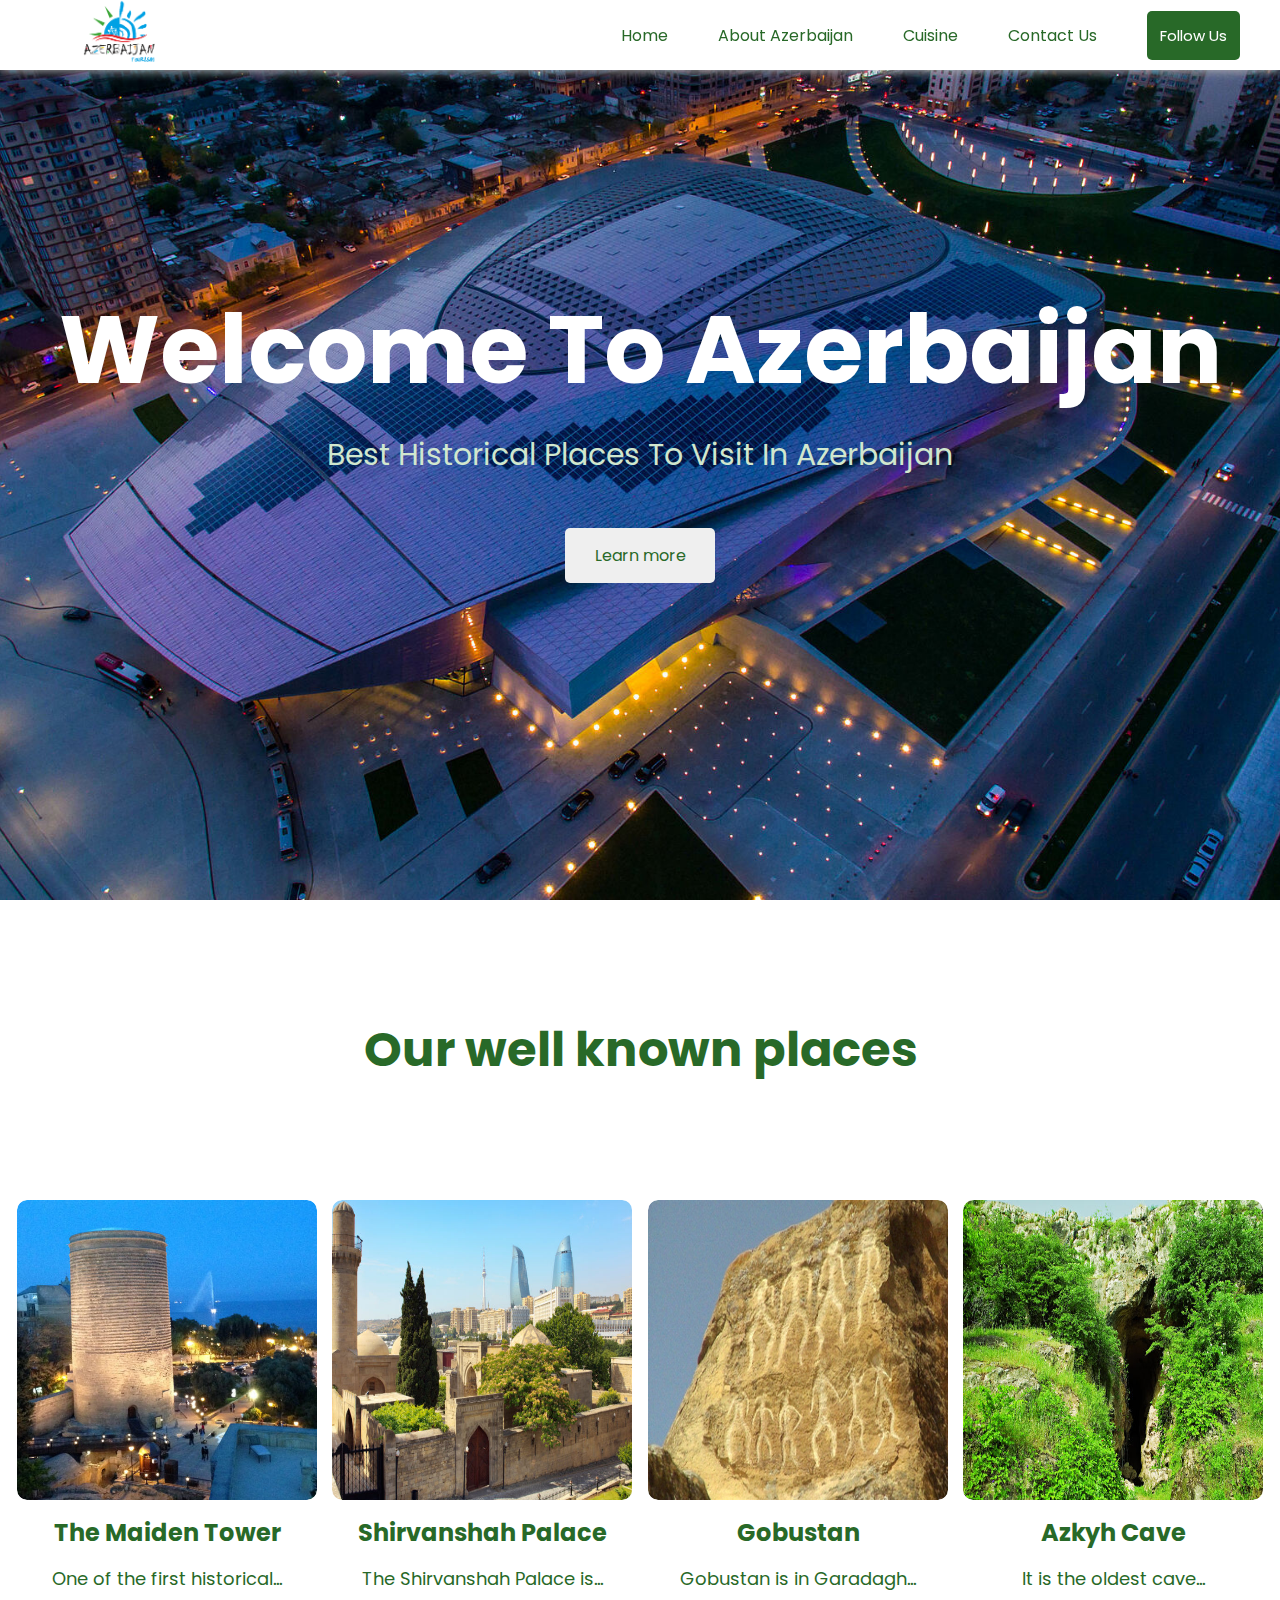
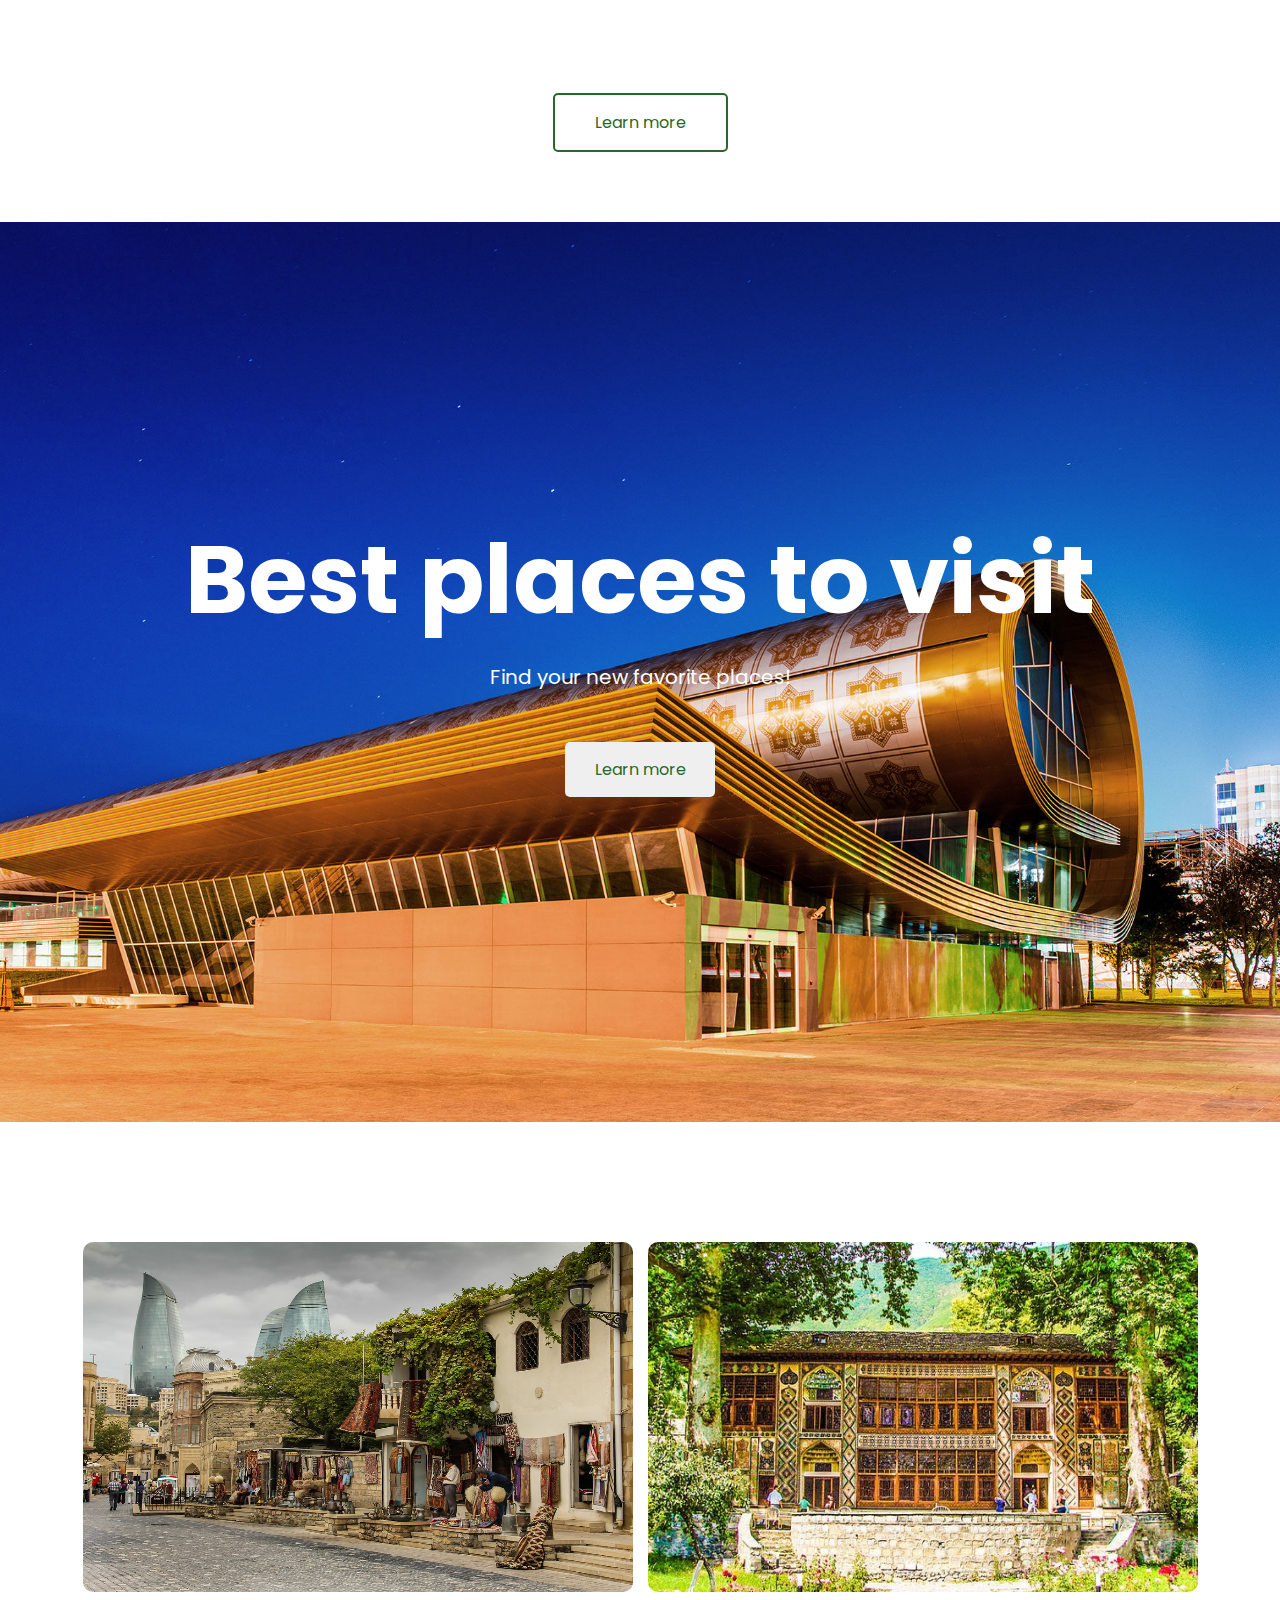
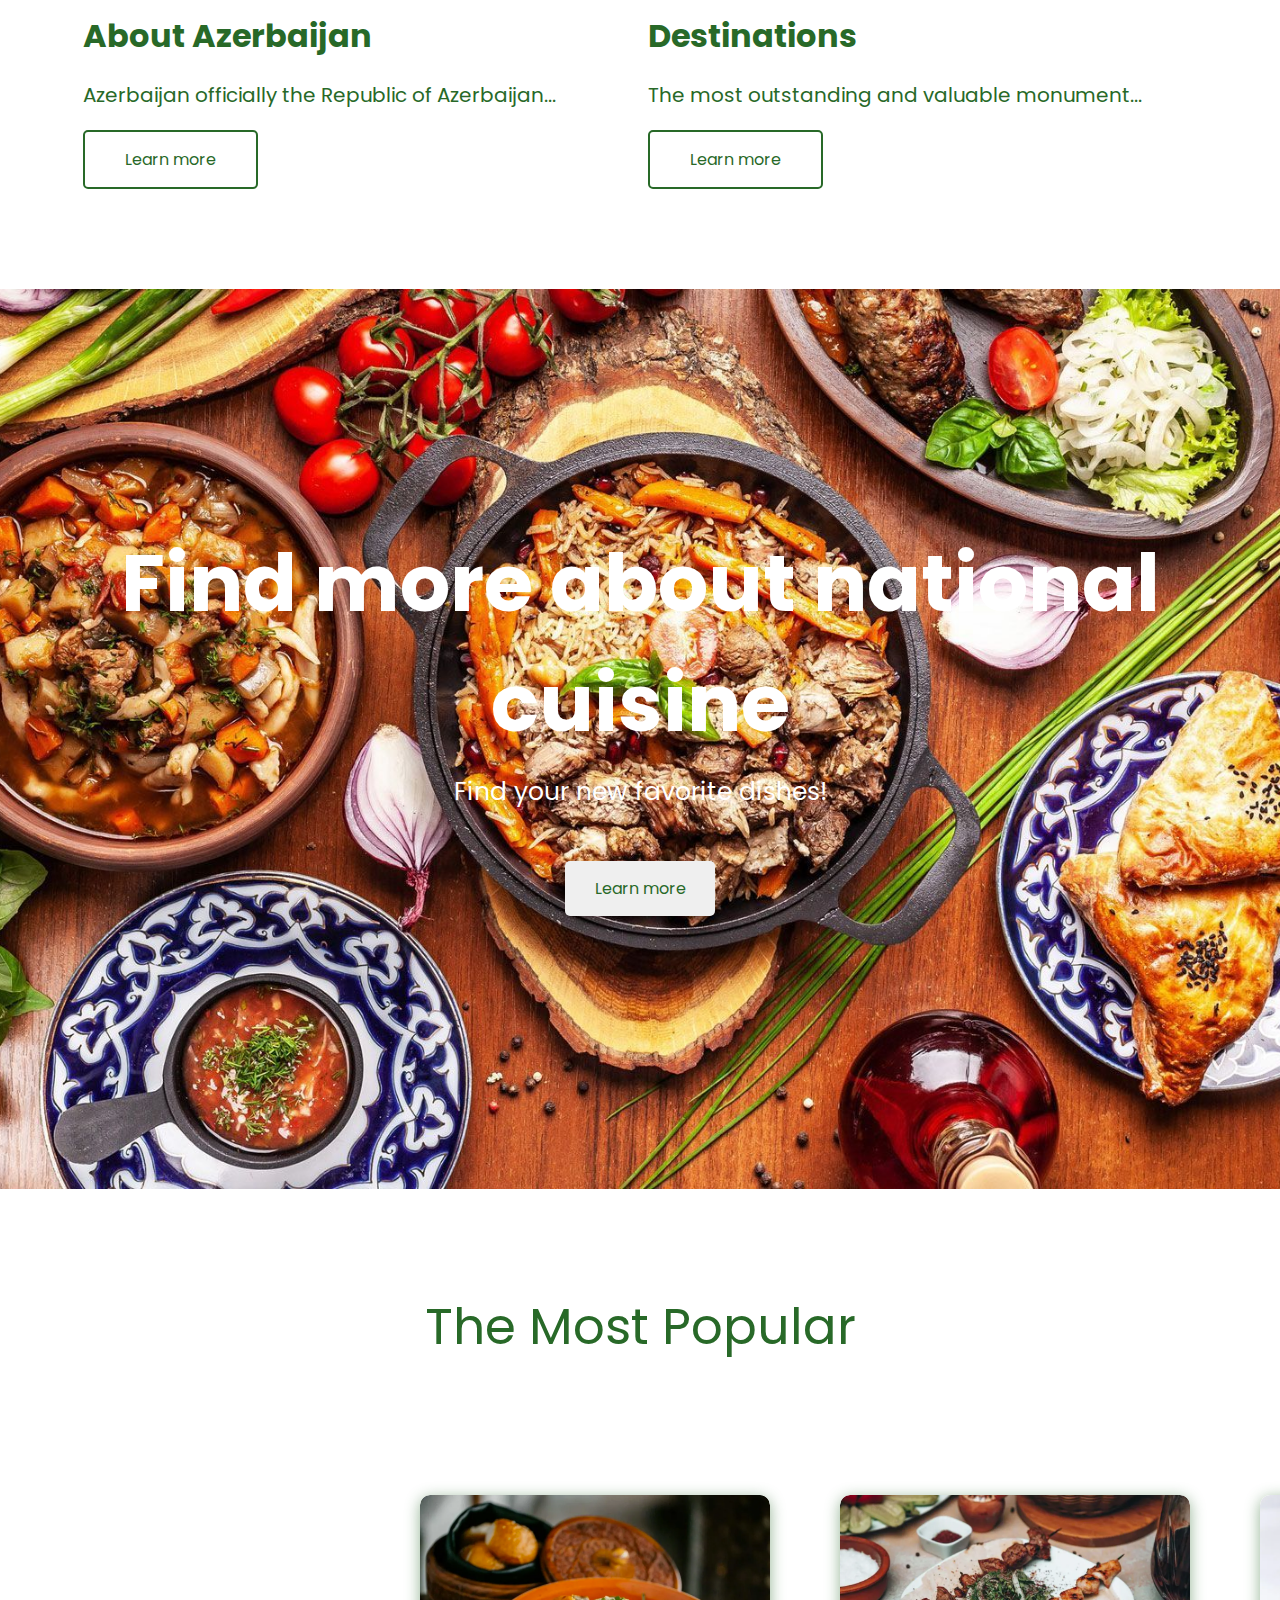
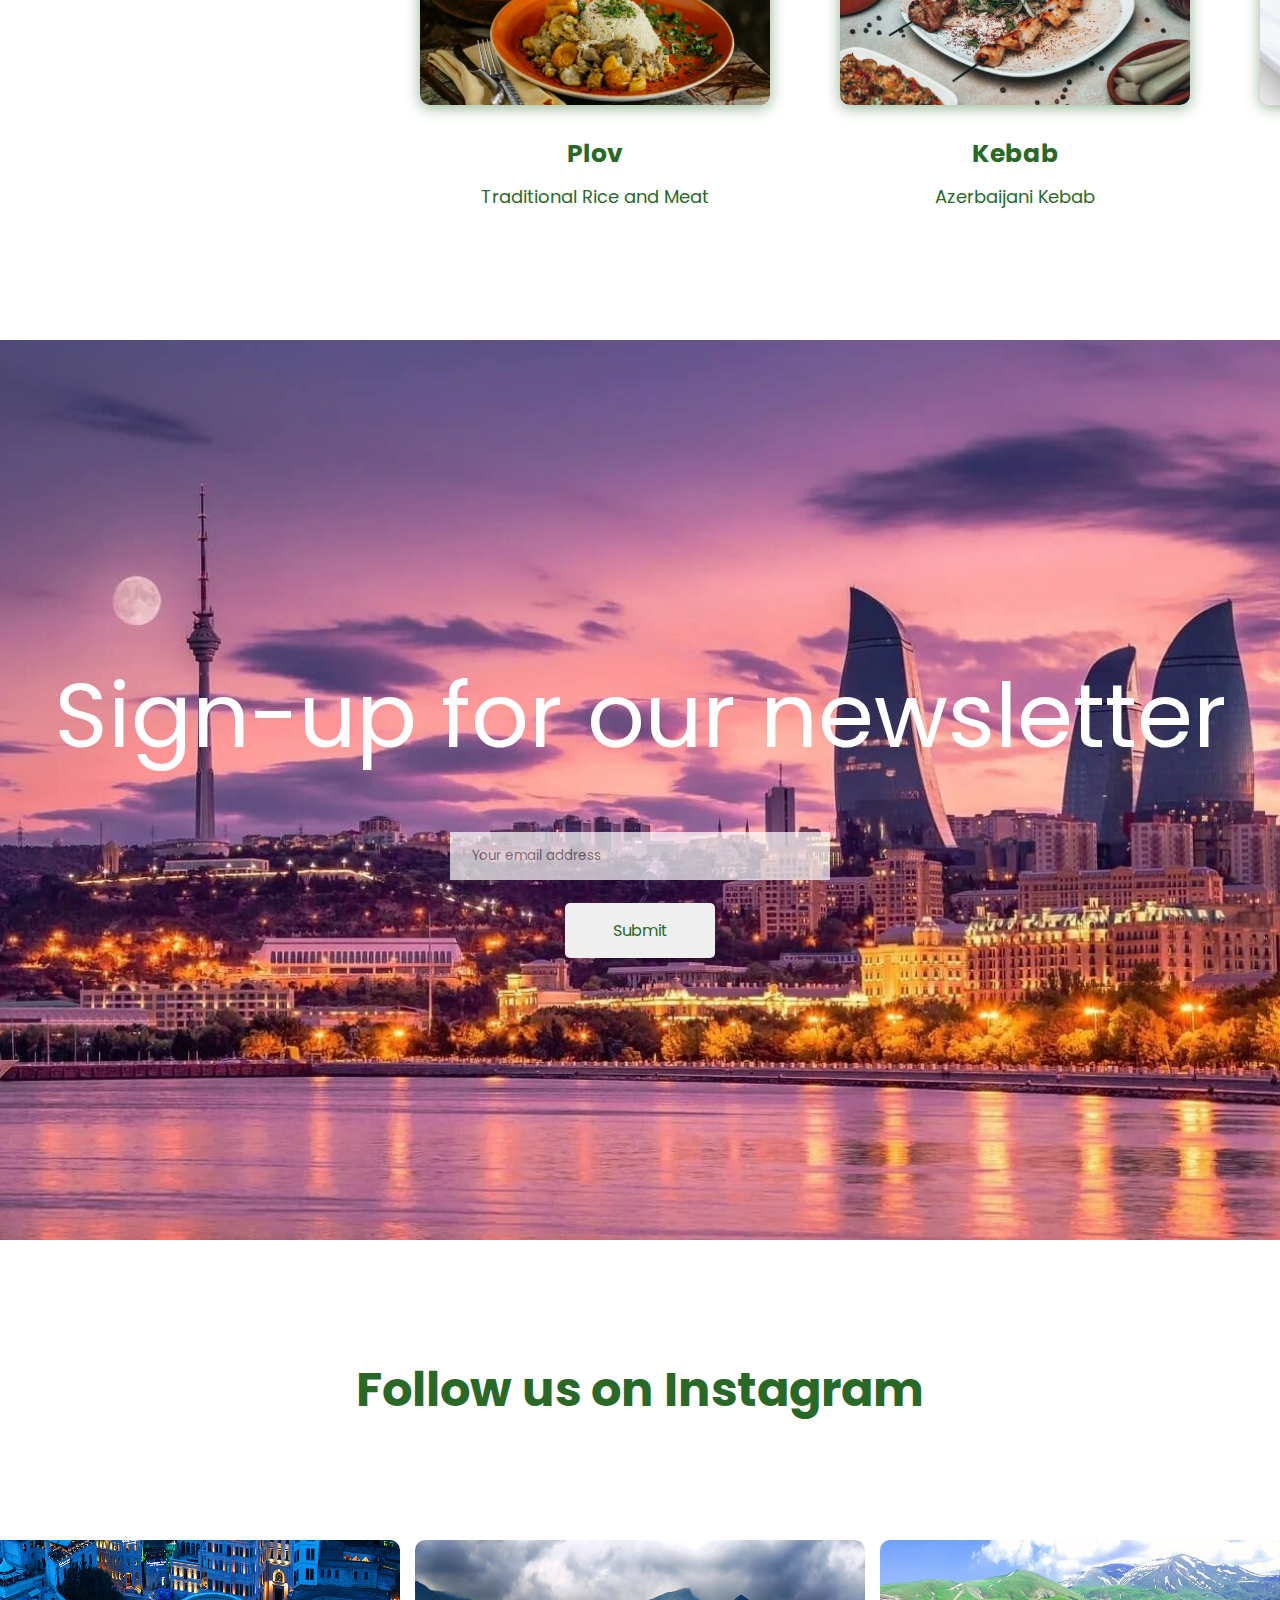
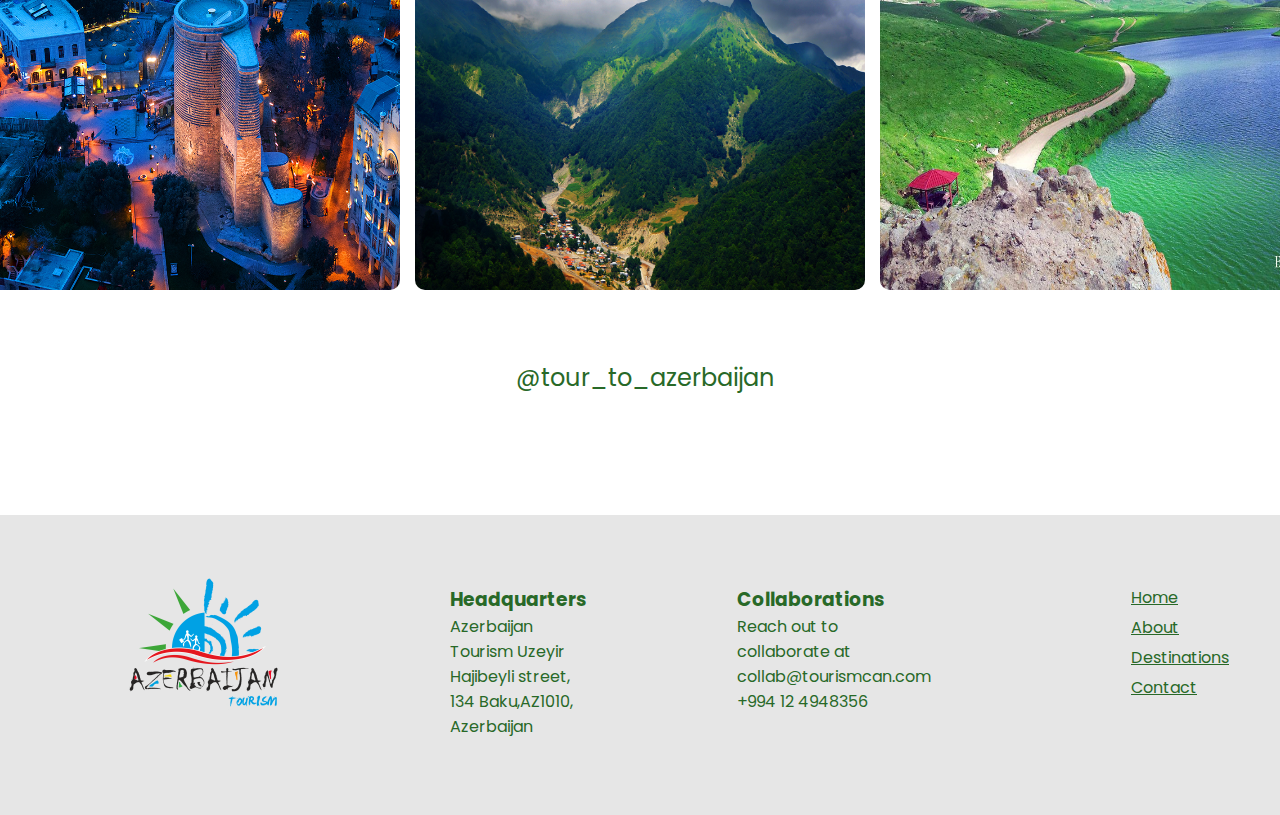
==== commit 9cd0c356: "Done" ====
--- a/index.html
+++ b/index.html
@@ -49,11 +49,89 @@
                             <li>Cuisine</li>
                         </a>
                         <a href="./contact.html">
-                            <li>Contact</li>
-                        </a>
-                        <a href="https://www.instagram.com/">
-                            <li>Follow us</li>
-                        </a>
+                            <li>Contact Us</li>
+                        </a>
+
+                        <style>
+                            .dropbtn {
+                                background-color: #286928;
+                                color: white;
+                                padding: 13px;
+                                font-size: 15px;
+                                border: none;
+                                cursor: pointer;
+                                border-radius: 5px
+                            }
+
+                            .dropbtn:hover,
+                            .dropbtn:focus {
+                                background-color: #114111;
+                            }
+
+                            .dropdown {
+                                position: relative;
+                                display: inline-block;
+                            }
+
+                            .dropdown-content {
+                                display: none;
+                                position: absolute;
+                                background-color: rgb(255, 255, 255);
+                                min-width: 160px;
+                                overflow: auto;
+                                box-shadow: rgb(182, 182, 182) 0px 1px 10px;
+                                z-index: 1;
+                                border-radius: 5px;
+                            }
+
+                            .dropdown-content a {
+                                color: #286928;
+                                padding: 13px 20px;
+                                text-decoration: none;
+                                display: block;
+                                font-size: 15px;
+                            }
+
+                            .dropdown a:hover {
+                                background-color: #ddd;
+                            }
+
+                            .show {
+                                display: block;
+                            }
+                        </style>
+
+                        <div class="dropdown">
+                            <button onclick="myFunction()" class="dropbtn">Follow Us</button>
+                            <div id="myDropdown" class="dropdown-content">
+                                <a href="https://www.instagram.com/"><i class="fa-brands fa-instagram"></i>
+                                    Instagram</a>
+                                <a href="https://www.facebook.com/"><i class="fa-brands fa-facebook"></i> Facebook</a>
+                                <a href="https://twitter.com/"><i class="fa-brands fa-twitter"></i> Twitter</a>
+                            </div>
+                        </div>
+
+                        <script>
+                            /* When the user clicks on the button, 
+                            toggle between hiding and showing the dropdown content */
+                            function myFunction() {
+                                document.getElementById("myDropdown").classList.toggle("show");
+                            }
+
+                            // Close the dropdown if the user clicks outside of it
+                            window.onclick = function (event) {
+                                if (!event.target.matches('.dropbtn')) {
+                                    var dropdowns = document.getElementsByClassName("dropdown-content");
+                                    var i;
+                                    for (i = 0; i < dropdowns.length; i++) {
+                                        var openDropdown = dropdowns[i];
+                                        if (openDropdown.classList.contains('show')) {
+                                            openDropdown.classList.remove('show');
+                                        }
+                                    }
+                                }
+                            }
+                        </script>
                     </div>
 
                 </ul>
@@ -73,6 +151,7 @@
                         Learn more
                     </button></a>
             </div>
+        </div>
     </section>
     <!-- SECTION 1 END -->
 
@@ -292,7 +371,7 @@
         <div class="footerContainer">
 
             <div class="up">
-                <a href="https://www.instagram.com/">
+                <a href="./destinations.html">
                     <div class="foot_logo"><img class="mina" src="./assets/img/logo.png" alt=""></div>
                 </a>
             </div>
@@ -328,18 +407,29 @@
                         <a href="./destinations.html">
                             <li>Destinations</li>
                         </a>
-                        <a href="./cuisine.html">
-                            <li>Cuisine</li>
-                        </a>
                         <a href="./contact.html">
                             <li>Contact</li>
                         </a>
+                        <div style="display: flex;
+                        flex-direction: row;
+                        flex-wrap: nowrap;
+                        font-size: 30px;
+                        gap: 20px;">
+
+                            <a href="https://www.instagram.com/">
+                                <i class="fa-brands fa-instagram"></i>
+                            </a>
+                            <a href="https://www.facebook.com/">
+                                <i class="fa-brands fa-facebook"></i></a>
+                            <a href="https://twitter.com/">
+                                <i class="fa-brands fa-twitter"></i></a>
+
+                        </div>
                     </ul>
                 </div>
             </div>
 
         </div>
-
     </footer>
     <!-- FOOTER END -->
 
--- a/assets/style.css
+++ b/assets/style.css
@@ -43,7 +43,6 @@
 }
 
 nav .nav_container {
-  padding: 50px;
   display: flex;
   align-items: center;
   max-width: 1200px;
@@ -58,7 +57,7 @@
 
 nav .nav_container .logo_bar .azerbaijan {
   padding-left: 30px;
-  width: 130px;
+  width: 125px;
   display: flex;
   align-items: center;
 }
@@ -68,7 +67,7 @@
 }
 
 nav .nav_container .menu .inner {
-  box-shadow: rgb(182, 182, 182) 0px 1px 10px;
+  box-shadow: rgb(182, 182, 182) 0px 1px 10px
 }
 
 nav .nav_container .first_menu {
@@ -773,25 +772,26 @@
   flex-direction: column;
   justify-content: center;
   align-items: center;
-  margin-bottom: 200px;
+  margin-bottom: 80px;
 }
 .cuisinemenu .refineSort {
   color: #286928;
-  font-size: 40px;
+  font-size: 50px;
   display: flex;
   justify-content: center;
   width: 100%;
   align-items: center;
   padding: 100px;
-  gap: 10px;
 }
 .cuisinemenu .cuisinemenuCard {
   display: flex;
   flex-direction: row;
   justify-content: space-around;
-  gap: 30px;
-  padding: 20px;
-  
+  width: 500px;
+  gap: 70px;
+  padding: 30px;
+  color: #286928;
+  text-align: center;
 }
 .cuisinemenu .cuisinemenuCard .card_1, .cuisinemenu .cuisinemenuCard .card_2, .cuisinemenu .cuisinemenuCard .card_3 {
   cursor: pointer;
@@ -817,18 +817,19 @@
   
 }
 .cuisinemenu .cuisinemenuCard .cuisineCardsText {
-  padding: 15px;
+  padding: 20px;
   display: flex;
   flex-direction: column;
   justify-content: center;
   align-items: center;
 }
 .cuisinemenu .cuisinemenuCard .cuisineCardsText h3 {
-  font-size: 20px;
-  font-weight: normal;
+  font-size: 25px;
+  font-weight: bold;
+  padding: 10px;
 }
 .cuisinemenu .cuisinemenuCard .cuisineCardsText p {
-  font-size: 15px;
+  font-size: 18px;
   font-weight: light;
 }
 
